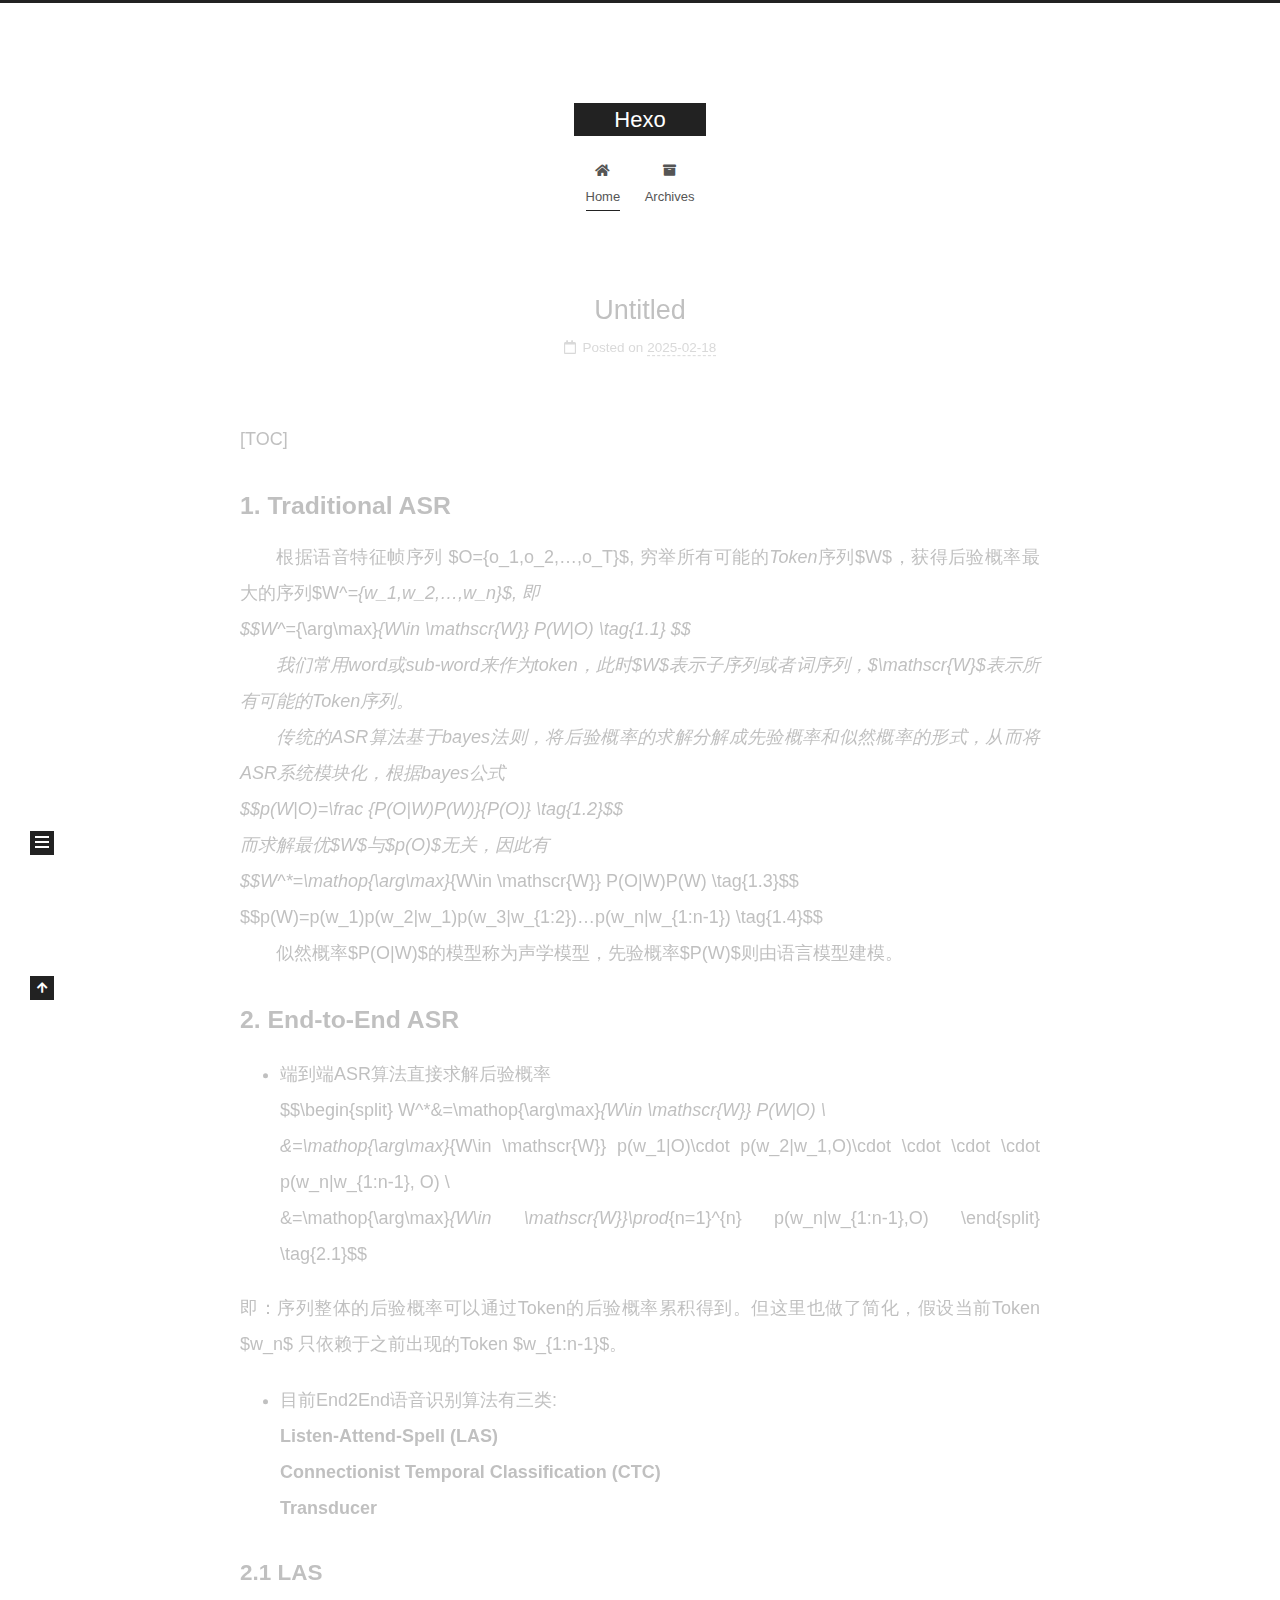
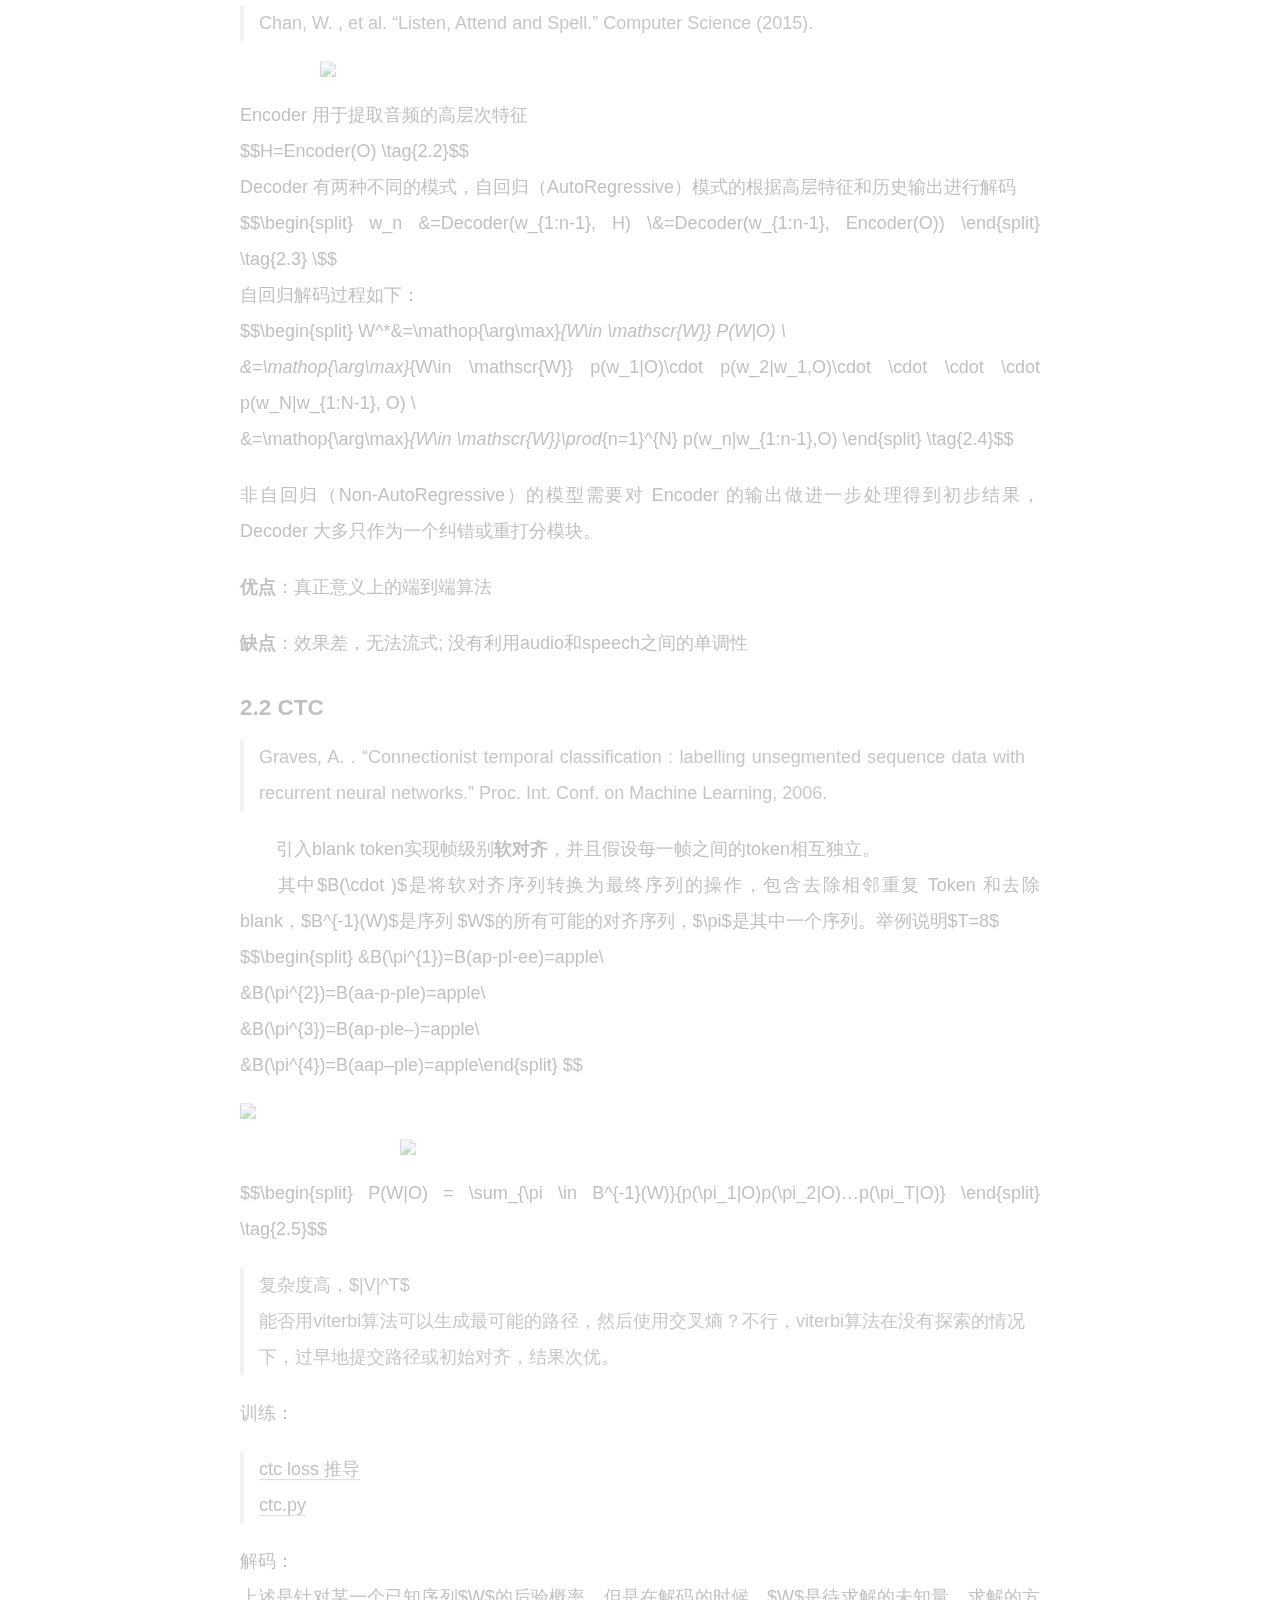
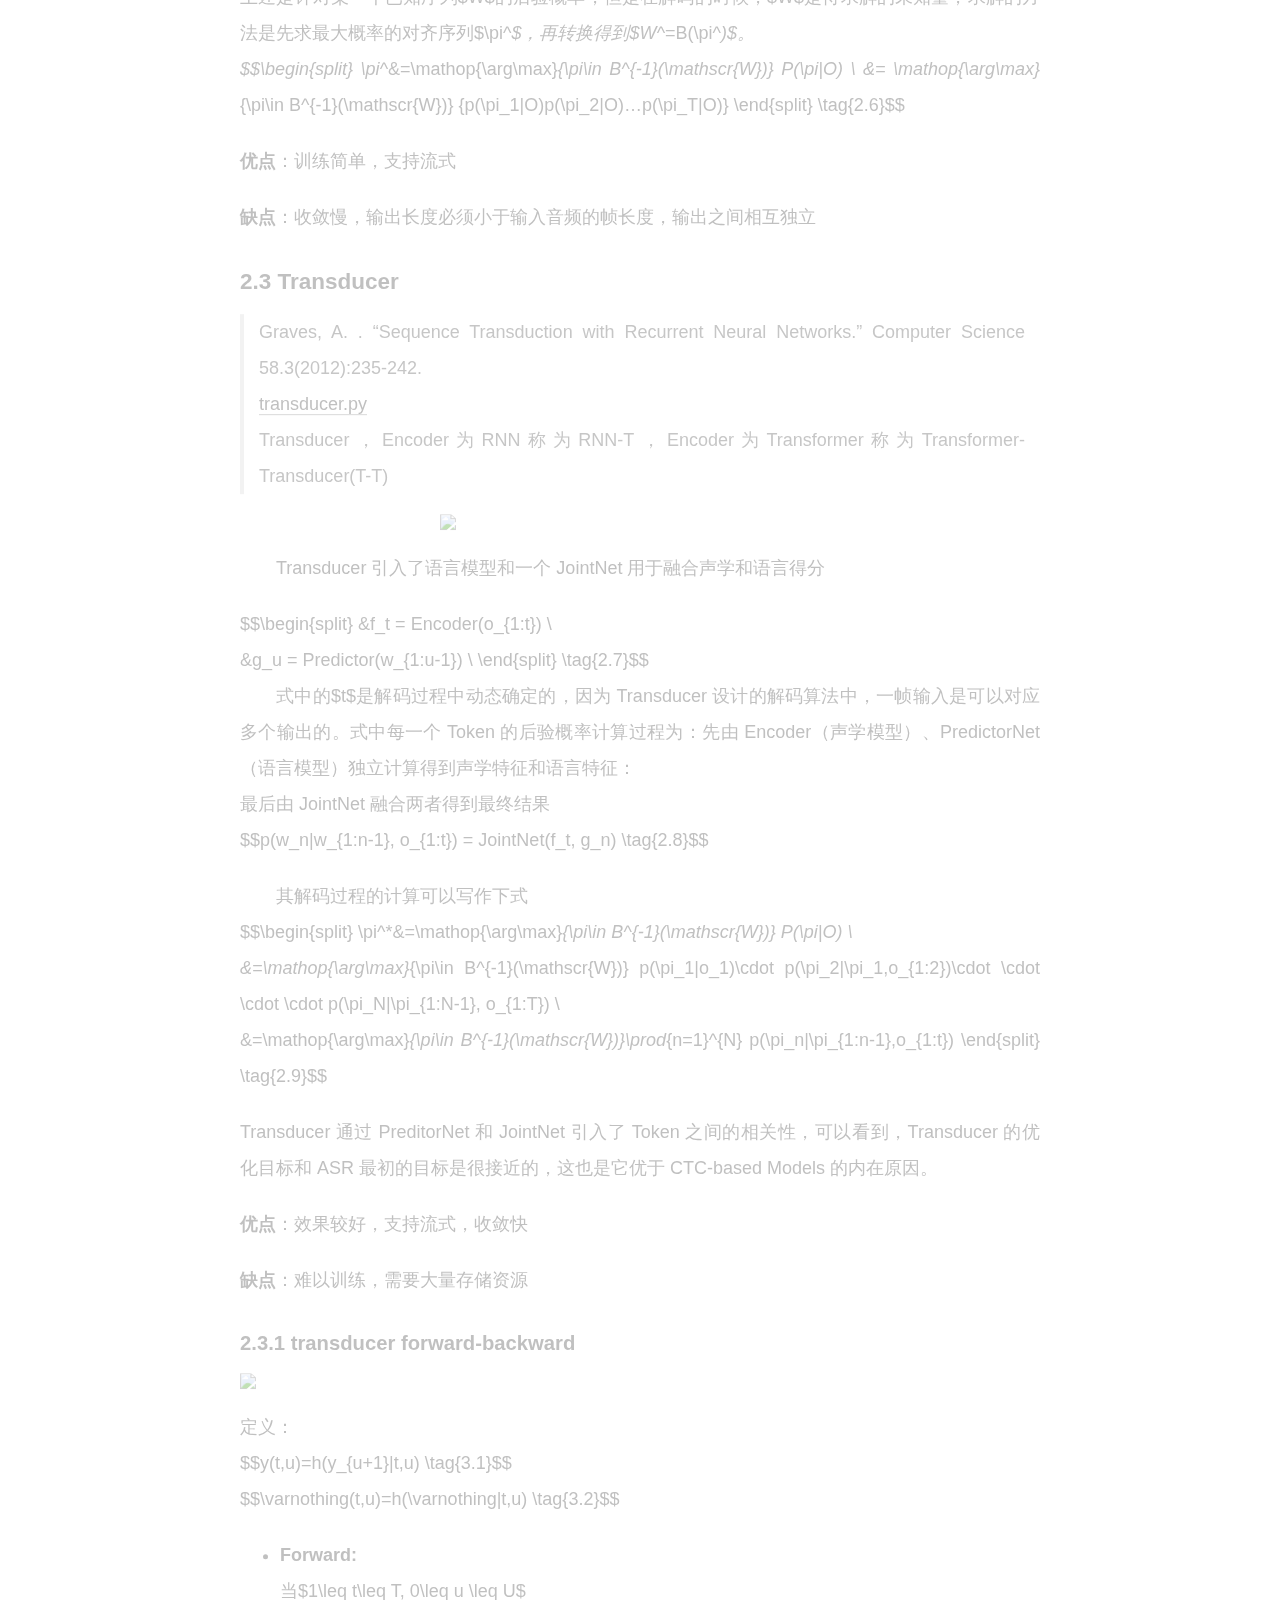
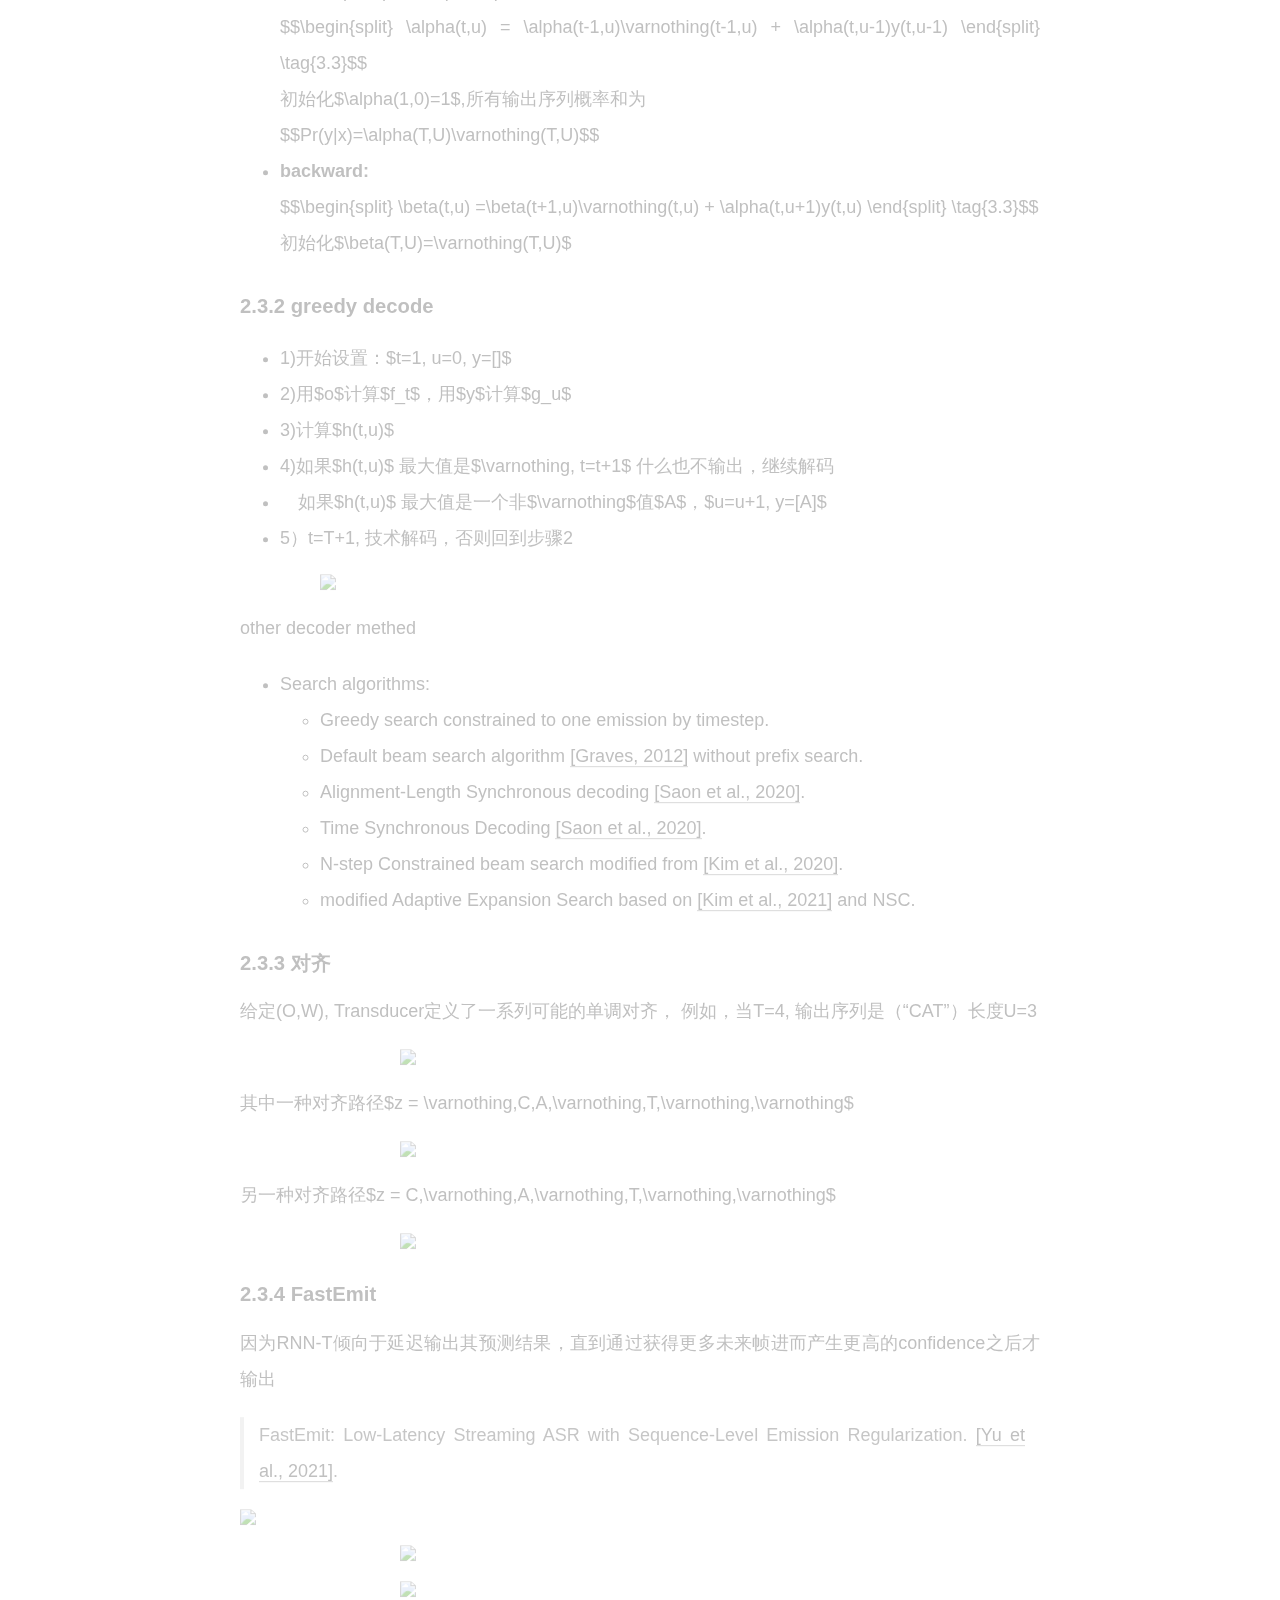
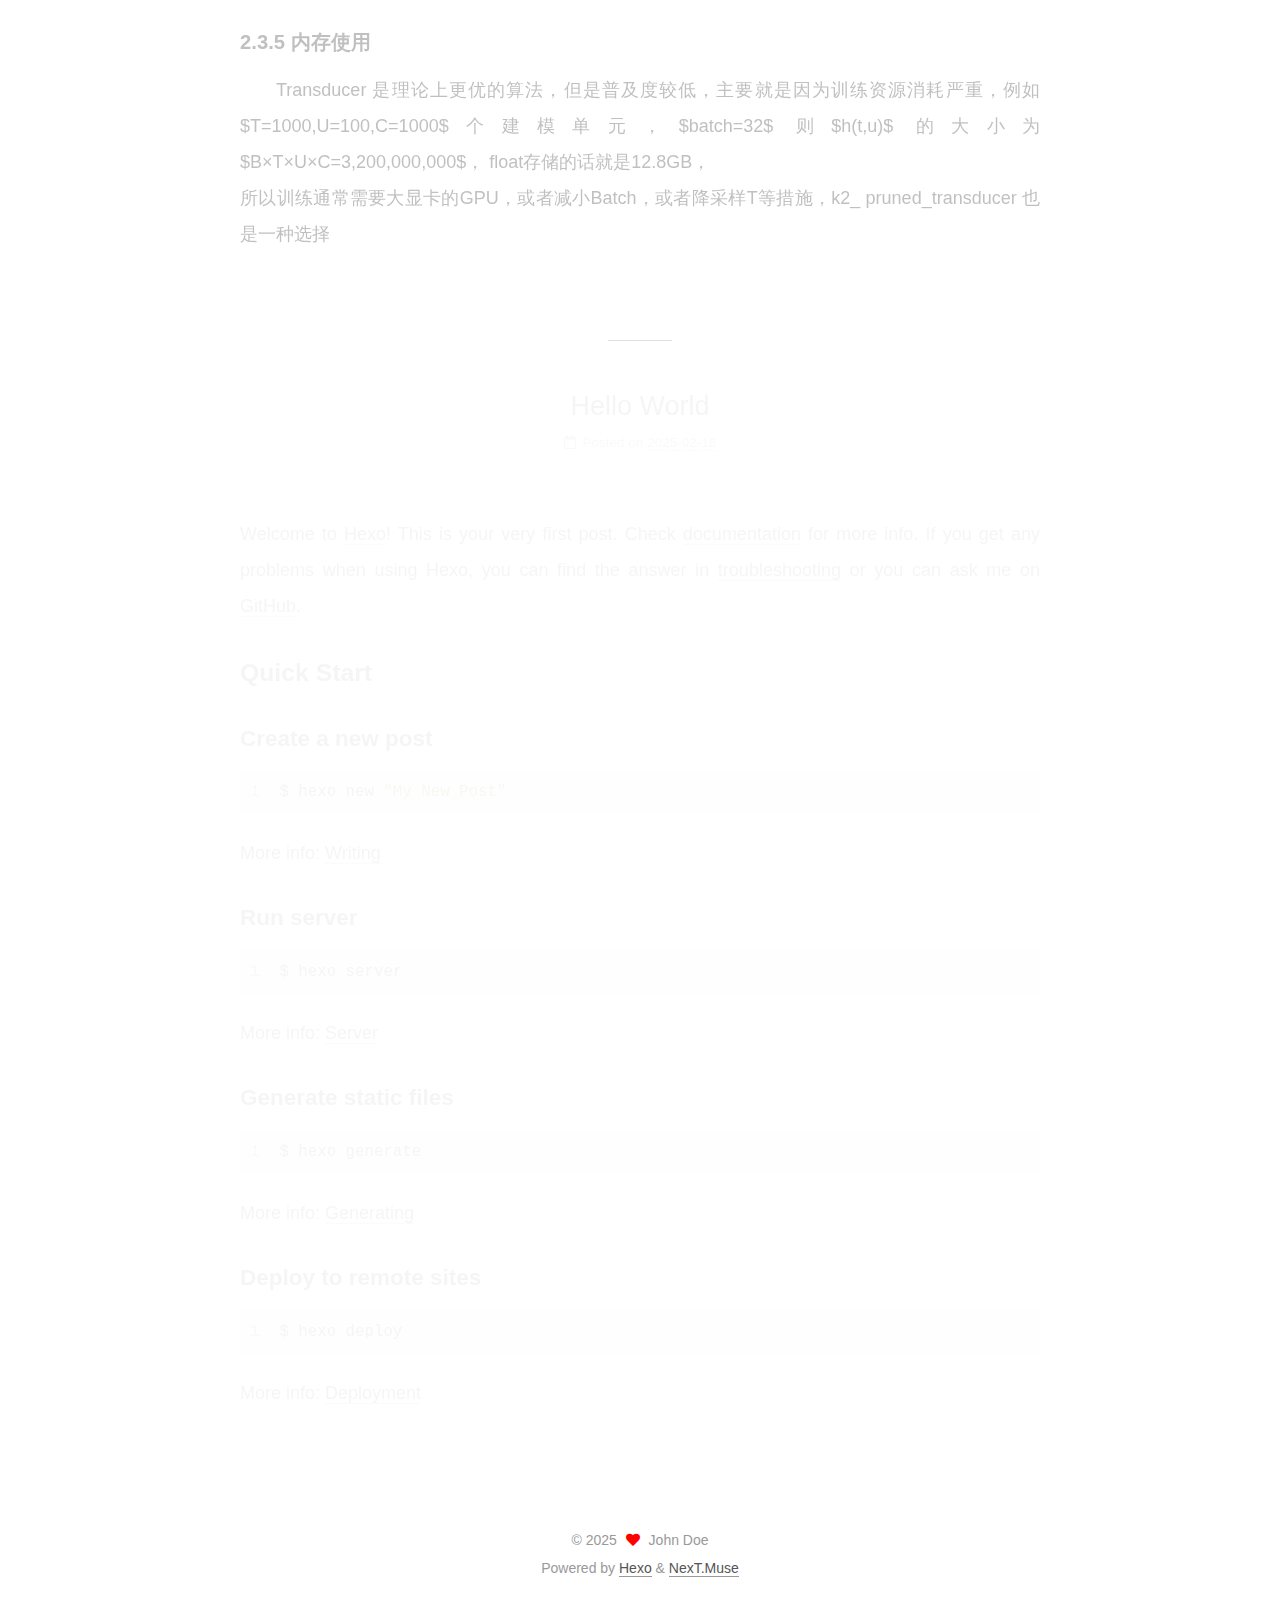
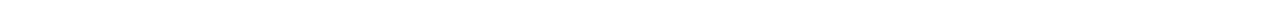
==== index.html @ b2f71289 "Site updated: 2025-02-18 15:36:03" ====
<!DOCTYPE html>
<html lang="en">
<head>
  <meta charset="UTF-8">
<meta name="viewport" content="width=device-width, initial-scale=1, maximum-scale=2">
<meta name="theme-color" content="#222">
<meta name="generator" content="Hexo 7.3.0">
  <link rel="apple-touch-icon" sizes="180x180" href="/images/apple-touch-icon-next.png">
  <link rel="icon" type="image/png" sizes="32x32" href="/images/favicon-32x32-next.png">
  <link rel="icon" type="image/png" sizes="16x16" href="/images/favicon-16x16-next.png">
  <link rel="mask-icon" href="/images/logo.svg" color="#222">

<link rel="stylesheet" href="/css/main.css">


<link rel="stylesheet" href="/lib/font-awesome/css/all.min.css">

<script id="hexo-configurations">
    var NexT = window.NexT || {};
    var CONFIG = {"hostname":"example.com","root":"/","scheme":"Muse","version":"7.8.0","exturl":false,"sidebar":{"position":"left","display":"post","padding":18,"offset":12,"onmobile":false},"copycode":{"enable":false,"show_result":false,"style":null},"back2top":{"enable":true,"sidebar":false,"scrollpercent":false},"bookmark":{"enable":false,"color":"#222","save":"auto"},"fancybox":false,"mediumzoom":false,"lazyload":false,"pangu":false,"comments":{"style":"tabs","active":null,"storage":true,"lazyload":false,"nav":null},"algolia":{"hits":{"per_page":10},"labels":{"input_placeholder":"Search for Posts","hits_empty":"We didn't find any results for the search: ${query}","hits_stats":"${hits} results found in ${time} ms"}},"localsearch":{"enable":false,"trigger":"auto","top_n_per_article":1,"unescape":false,"preload":false},"motion":{"enable":true,"async":false,"transition":{"post_block":"fadeIn","post_header":"slideDownIn","post_body":"slideDownIn","coll_header":"slideLeftIn","sidebar":"slideUpIn"}}};
  </script>

  <meta property="og:type" content="website">
<meta property="og:title" content="Hexo">
<meta property="og:url" content="http://example.com/index.html">
<meta property="og:site_name" content="Hexo">
<meta property="og:locale" content="en_US">
<meta property="article:author" content="John Doe">
<meta name="twitter:card" content="summary">

<link rel="canonical" href="http://example.com/">


<script id="page-configurations">
  // https://hexo.io/docs/variables.html
  CONFIG.page = {
    sidebar: "",
    isHome : true,
    isPost : false,
    lang   : 'en'
  };
</script>

  <title>Hexo</title>
  






  <noscript>
  <style>
  .use-motion .brand,
  .use-motion .menu-item,
  .sidebar-inner,
  .use-motion .post-block,
  .use-motion .pagination,
  .use-motion .comments,
  .use-motion .post-header,
  .use-motion .post-body,
  .use-motion .collection-header { opacity: initial; }

  .use-motion .site-title,
  .use-motion .site-subtitle {
    opacity: initial;
    top: initial;
  }

  .use-motion .logo-line-before i { left: initial; }
  .use-motion .logo-line-after i { right: initial; }
  </style>
</noscript>

</head>

<body itemscope itemtype="http://schema.org/WebPage">
  <div class="container use-motion">
    <div class="headband"></div>

    <header class="header" itemscope itemtype="http://schema.org/WPHeader">
      <div class="header-inner"><div class="site-brand-container">
  <div class="site-nav-toggle">
    <div class="toggle" aria-label="Toggle navigation bar">
      <span class="toggle-line toggle-line-first"></span>
      <span class="toggle-line toggle-line-middle"></span>
      <span class="toggle-line toggle-line-last"></span>
    </div>
  </div>

  <div class="site-meta">

    <a href="/" class="brand" rel="start">
      <span class="logo-line-before"><i></i></span>
      <h1 class="site-title">Hexo</h1>
      <span class="logo-line-after"><i></i></span>
    </a>
  </div>

  <div class="site-nav-right">
    <div class="toggle popup-trigger">
    </div>
  </div>
</div>




<nav class="site-nav">
  <ul id="menu" class="main-menu menu">
        <li class="menu-item menu-item-home">

    <a href="/" rel="section"><i class="fa fa-home fa-fw"></i>Home</a>

  </li>
        <li class="menu-item menu-item-archives">

    <a href="/archives/" rel="section"><i class="fa fa-archive fa-fw"></i>Archives</a>

  </li>
  </ul>
</nav>




</div>
    </header>

    
  <div class="back-to-top">
    <i class="fa fa-arrow-up"></i>
    <span>0%</span>
  </div>


    <main class="main">
      <div class="main-inner">
        <div class="content-wrap">
          

          <div class="content index posts-expand">
            
      
  
  
  <article itemscope itemtype="http://schema.org/Article" class="post-block" lang="en">
    <link itemprop="mainEntityOfPage" href="http://example.com/2025/02/18/transducer/">

    <span hidden itemprop="author" itemscope itemtype="http://schema.org/Person">
      <meta itemprop="image" content="/images/avatar.gif">
      <meta itemprop="name" content="John Doe">
      <meta itemprop="description" content="">
    </span>

    <span hidden itemprop="publisher" itemscope itemtype="http://schema.org/Organization">
      <meta itemprop="name" content="Hexo">
    </span>
      <header class="post-header">
        <h2 class="post-title" itemprop="name headline">
          
            <a href="/2025/02/18/transducer/" class="post-title-link" itemprop="url">Untitled</a>
        </h2>

        <div class="post-meta">
            <span class="post-meta-item">
              <span class="post-meta-item-icon">
                <i class="far fa-calendar"></i>
              </span>
              <span class="post-meta-item-text">Posted on</span>

              <time title="Created: 2025-02-18 15:22:02" itemprop="dateCreated datePublished" datetime="2025-02-18T15:22:02+08:00">2025-02-18</time>
            </span>

          

        </div>
      </header>

    
    
    
    <div class="post-body" itemprop="articleBody">

      
          <p>[TOC]</p>
<h2 id="1-Traditional-ASR"><a href="#1-Traditional-ASR" class="headerlink" title="1. Traditional ASR"></a>1. Traditional ASR</h2><p>&emsp;&emsp;根据语音特征帧序列 $O&#x3D;{o_1,o_2,…,o_T}$, 穷举所有可能的<em>Token</em>序列$W$，获得后验概率最大的序列$W^<em>&#x3D;{w_1,w_2,…,w_n}$, 即<br>$$W^</em>&#x3D;{\arg\max}<em>{W\in \mathscr{W}} P(W|O) \tag{1.1} $$<br>&emsp;&emsp;我们常用word或sub-word来作为token，此时$W$表示子序列或者词序列，$\mathscr{W}$表示所有可能的<em>Token</em>序列。<br>&emsp;&emsp;传统的ASR算法基于bayes法则，将后验概率的求解分解成先验概率和似然概率的形式，从而将ASR系统模块化，根据bayes公式<br>$$p(W|O)&#x3D;\frac {P(O|W)P(W)}{P(O)} \tag{1.2}$$<br>而求解最优$W$与$p(O)$无关，因此有<br>$$W^*&#x3D;\mathop{\arg\max}</em>{W\in \mathscr{W}} P(O|W)P(W)  \tag{1.3}$$<br>$$p(W)&#x3D;p(w_1)p(w_2|w_1)p(w_3|w_{1:2})…p(w_n|w_{1:n-1})  \tag{1.4}$$<br>&emsp;&emsp;似然概率$P(O|W)$的模型称为声学模型，先验概率$P(W)$则由语言模型建模。</p>
<h2 id="2-End-to-End-ASR"><a href="#2-End-to-End-ASR" class="headerlink" title="2. End-to-End ASR"></a>2. End-to-End ASR</h2><ul>
<li>端到端ASR算法直接求解后验概率<br>$$\begin{split} W^*&amp;&#x3D;\mathop{\arg\max}<em>{W\in \mathscr{W}} P(W|O) \<br>             &amp;&#x3D;\mathop{\arg\max}</em>{W\in \mathscr{W}} p(w_1|O)\cdot p(w_2|w_1,O)\cdot \cdot \cdot \cdot p(w_n|w_{1:n-1}, O) \<br>             &amp;&#x3D;\mathop{\arg\max}<em>{W\in \mathscr{W}}\prod</em>{n&#x3D;1}^{n} p(w_n|w_{1:n-1},O) \end{split}   \tag{2.1}$$</li>
</ul>
<p>即：序列整体的后验概率可以通过Token的后验概率累积得到。但这里也做了简化，假设当前Token $w_n$ 只依赖于之前出现的Token $w_{1:n-1}$。</p>
<ul>
<li>目前End2End语音识别算法有三类:<br> <strong>Listen-Attend-Spell (LAS)<br> Connectionist Temporal Classification (CTC)<br> Transducer</strong></li>
</ul>
<h3 id="2-1-LAS"><a href="#2-1-LAS" class="headerlink" title="2.1 LAS"></a>2.1 LAS</h3><blockquote>
<p>Chan, W. , et al. “Listen, Attend and Spell.” Computer Science (2015).</p>
</blockquote>
<div align=center><img src="src/las.png" width=80%></div>

<p>Encoder 用于提取音频的高层次特征<br>$$H&#x3D;Encoder(O)  \tag{2.2}$$<br>Decoder 有两种不同的模式，自回归（AutoRegressive）模式的根据高层特征和历史输出进行解码<br>$$\begin{split} w_n &amp;&#x3D;Decoder(w_{1:n-1}, H) \&amp;&#x3D;Decoder(w_{1:n-1}, Encoder(O)) \end{split}   \tag{2.3} \$$<br>自回归解码过程如下：<br>$$\begin{split} W^*&amp;&#x3D;\mathop{\arg\max}<em>{W\in \mathscr{W}} P(W|O) \<br>                   &amp;&#x3D;\mathop{\arg\max}</em>{W\in \mathscr{W}} p(w_1|O)\cdot p(w_2|w_1,O)\cdot \cdot \cdot \cdot p(w_N|w_{1:N-1}, O) \<br>                   &amp;&#x3D;\mathop{\arg\max}<em>{W\in \mathscr{W}}\prod</em>{n&#x3D;1}^{N} p(w_n|w_{1:n-1},O) \end{split}   \tag{2.4}$$</p>
<p>非自回归（Non-AutoRegressive）的模型需要对 Encoder 的输出做进一步处理得到初步结果，Decoder 大多只作为一个纠错或重打分模块。</p>
<p><strong>优点</strong>：真正意义上的端到端算法</p>
<p><strong>缺点</strong>：效果差，无法流式; 没有利用audio和speech之间的单调性</p>
<h3 id="2-2-CTC"><a href="#2-2-CTC" class="headerlink" title="2.2 CTC"></a>2.2 CTC</h3><blockquote>
<p>Graves, A. . “Connectionist temporal classification : labelling unsegmented sequence data with recurrent neural networks.” Proc. Int. Conf. on Machine Learning, 2006.</p>
</blockquote>
<p>&emsp;&emsp;引入blank token实现帧级别<strong>软对齐</strong>，并且假设每一帧之间的token相互独立。<br>&emsp;&emsp;其中$B(\cdot )$是将软对齐序列转换为最终序列的操作，包含去除相邻重复 Token 和去除 blank，$B^{-1}(W)$是序列 $W$的所有可能的对齐序列，$\pi$是其中一个序列。举例说明$T&#x3D;8$<br>$$\begin{split} &amp;B(\pi^{1})&#x3D;B(ap-pl-ee)&#x3D;apple\<br>                &amp;B(\pi^{2})&#x3D;B(aa-p-ple)&#x3D;apple\<br>                &amp;B(\pi^{3})&#x3D;B(ap-ple–)&#x3D;apple\<br>                &amp;B(\pi^{4})&#x3D;B(aap–ple)&#x3D;apple\end{split}   $$</p>
<div align="middle"><img src="src/apple.png" style="max-width:100%"></div>
<div align="middle"><img src="src/apple_ctc.png" style="max-width:60%"></div>

<p>$$\begin{split}  P(W|O) &#x3D; \sum_{\pi \in B^{-1}(W)}{p(\pi_1|O)p(\pi_2|O)…p(\pi_T|O)} \end{split}  \tag{2.5}$$</p>
<blockquote>
<p>复杂度高，$|V|^T$<br>能否用viterbi算法可以生成最可能的路径，然后使用交叉熵？不行，viterbi算法在没有探索的情况下，过早地提交路径或初始对齐，结果次优。</p>
</blockquote>
<p>训练：</p>
<blockquote>
<p><a target="_blank" rel="noopener" href="https://docs.google.com/presentation/d/12gYcPft9_4cxk2AD6Z6ZlJNa3wvZCW1ms31nhq51vMk/pub?start=false&loop=false&delayms=3000&slide=id.g24e9f0de4f_0_332">ctc loss 推导</a><br><a href="ctc.py">ctc.py</a></p>
</blockquote>
<p>解码：<br>上述是针对某一个已知序列$W$的后验概率，但是在解码的时候，$W$是待求解的未知量，求解的方法是先求最大概率的对齐序列$\pi^<em>$，再转换得到$W^</em>&#x3D;B(\pi^<em>)$。<br>$$\begin{split} \pi^</em>&amp;&#x3D;\mathop{\arg\max}<em>{\pi\in B^{-1}(\mathscr{W})} P(\pi|O) \ &amp;&#x3D; \mathop{\arg\max}</em>{\pi\in B^{-1}(\mathscr{W})} {p(\pi_1|O)p(\pi_2|O)…p(\pi_T|O)} \end{split}   \tag{2.6}$$</p>
<p><strong>优点</strong>：训练简单，支持流式</p>
<p><strong>缺点</strong>：收敛慢，输出长度必须小于输入音频的帧长度，输出之间相互独立</p>
<h3 id="2-3-Transducer"><a href="#2-3-Transducer" class="headerlink" title="2.3 Transducer"></a>2.3 Transducer</h3><blockquote>
<p>Graves, A. . “Sequence Transduction with Recurrent Neural Networks.” Computer Science 58.3(2012):235-242.<br><a href="transducer.py">transducer.py</a><br>Transducer，Encoder为RNN称为RNN-T，Encoder为Transformer称为Transformer-Transducer(T-T)</p>
</blockquote>
<div align="middle"><img src="src/transducer.png" style="max-width:50%"></div>

<p>&emsp;&emsp;Transducer 引入了语言模型和一个 JointNet 用于融合声学和语言得分</p>
<p>$$\begin{split}  &amp;f_t &#x3D; Encoder(o_{1:t}) \<br>                 &amp;g_u &#x3D; Predictor(w_{1:u-1}) \ \end{split}   \tag{2.7}$$<br>&emsp;&emsp;式中的$t$是解码过程中动态确定的，因为 Transducer 设计的解码算法中，一帧输入是可以对应多个输出的。式中每一个 Token 的后验概率计算过程为：先由 Encoder（声学模型）、PredictorNet（语言模型）独立计算得到声学特征和语言特征：<br>最后由 JointNet 融合两者得到最终结果<br>$$p(w_n|w_{1:n-1}, o_{1:t}) &#x3D; JointNet(f_t, g_n)  \tag{2.8}$$</p>
<p>&emsp;&emsp;其解码过程的计算可以写作下式<br>$$\begin{split}  \pi^*&amp;&#x3D;\mathop{\arg\max}<em>{\pi\in B^{-1}(\mathscr{W})} P(\pi|O) \<br>                    &amp;&#x3D;\mathop{\arg\max}</em>{\pi\in B^{-1}(\mathscr{W})} p(\pi_1|o_1)\cdot p(\pi_2|\pi_1,o_{1:2})\cdot \cdot \cdot \cdot p(\pi_N|\pi_{1:N-1}, o_{1:T}) \<br>                    &amp;&#x3D;\mathop{\arg\max}<em>{\pi\in B^{-1}(\mathscr{W})}\prod</em>{n&#x3D;1}^{N} p(\pi_n|\pi_{1:n-1},o_{1:t}) \end{split}   \tag{2.9}$$</p>
<p>Transducer 通过 PreditorNet 和 JointNet 引入了 Token 之间的相关性，可以看到，Transducer 的优化目标和 ASR 最初的目标是很接近的，这也是它优于 CTC-based Models 的内在原因。</p>
<p><strong>优点</strong>：效果较好，支持流式，收敛快</p>
<p><strong>缺点</strong>：难以训练，需要大量存储资源</p>
<h4 id="2-3-1-transducer-forward-backward"><a href="#2-3-1-transducer-forward-backward" class="headerlink" title="2.3.1 transducer forward-backward"></a>2.3.1 transducer forward-backward</h4><div align=center><img src="src/transducer2.png" width=100%></div>


<p>定义：<br>$$y(t,u)&#x3D;h(y_{u+1}|t,u) \tag{3.1}$$<br>$$\varnothing(t,u)&#x3D;h(\varnothing|t,u) \tag{3.2}$$</p>
<ul>
<li><strong>Forward:</strong><br>当$1\leq t\leq T, 0\leq u \leq U$<br>$$\begin{split} \alpha(t,u) &#x3D; \alpha(t-1,u)\varnothing(t-1,u) + \alpha(t,u-1)y(t,u-1) \end{split} \tag{3.3}$$<br>初始化$\alpha(1,0)&#x3D;1$,所有输出序列概率和为<br>$$Pr(y|x)&#x3D;\alpha(T,U)\varnothing(T,U)$$</li>
<li><strong>backward:</strong><br>$$\begin{split} \beta(t,u) &#x3D;\beta(t+1,u)\varnothing(t,u) + \alpha(t,u+1)y(t,u) \end{split} \tag{3.3}$$<br>初始化$\beta(T,U)&#x3D;\varnothing(T,U)$</li>
</ul>
<h4 id="2-3-2-greedy-decode"><a href="#2-3-2-greedy-decode" class="headerlink" title="2.3.2 greedy decode"></a>2.3.2 greedy decode</h4><ul>
<li>1)开始设置：$t&#x3D;1, u&#x3D;0, y&#x3D;[]$</li>
<li>2)用$o$计算$f_t$，用$y$计算$g_u$</li>
<li>3)计算$h(t,u)$</li>
<li>4)如果$h(t,u)$ 最大值是$\varnothing, t&#x3D;t+1$ 什么也不输出，继续解码</li>
<li>&emsp;如果$h(t,u)$ 最大值是一个非$\varnothing$值$A$，$u&#x3D;u+1, y&#x3D;[A]$</li>
<li>5）t&#x3D;T+1, 技术解码，否则回到步骤2</li>
</ul>
<div align="middle"><img src="src/greedy-search.png" style="max-width:80%"></div>

<p>other decoder methed</p>
<ul>
<li>Search algorithms:<ul>
<li>Greedy search constrained to one emission by timestep.</li>
<li>Default beam search algorithm <a target="_blank" rel="noopener" href="https://arxiv.org/abs/1211.3711">[Graves, 2012]</a> without prefix search.</li>
<li>Alignment-Length Synchronous decoding <a target="_blank" rel="noopener" href="https://ieeexplore.ieee.org/abstract/document/9053040">[Saon et al., 2020]</a>.</li>
<li>Time Synchronous Decoding <a target="_blank" rel="noopener" href="https://ieeexplore.ieee.org/abstract/document/9053040">[Saon et al., 2020]</a>.</li>
<li>N-step Constrained beam search modified from <a target="_blank" rel="noopener" href="https://arxiv.org/abs/2002.03577">[Kim et al., 2020]</a>.</li>
<li>modified Adaptive Expansion Search based on <a target="_blank" rel="noopener" href="https://ieeexplore.ieee.org/abstract/document/9250505">[Kim et al., 2021]</a> and NSC.</li>
</ul>
</li>
</ul>
<h4 id="2-3-3-对齐"><a href="#2-3-3-对齐" class="headerlink" title="2.3.3 对齐"></a>2.3.3 对齐</h4><p>给定(O,W), Transducer定义了一系列可能的单调对齐， 例如，当T&#x3D;4, 输出序列是（“CAT”）长度U&#x3D;3</p>
<div align="middle"><img src="src/transducer-graph.png" style="max-width:60%"></div>

<p>其中一种对齐路径$z &#x3D; \varnothing,C,A,\varnothing,T,\varnothing,\varnothing$</p>
<div align="middle"><img src="src/cat-align-1.png" style="max-width:60%"></div>

<p>另一种对齐路径$z &#x3D; C,\varnothing,A,\varnothing,T,\varnothing,\varnothing$</p>
<div align="middle"><img src="src/cat-align-2.png" style="max-width:60%"></div>

<h4 id="2-3-4-FastEmit"><a href="#2-3-4-FastEmit" class="headerlink" title="2.3.4 FastEmit"></a>2.3.4 FastEmit</h4><p>因为RNN-T倾向于延迟输出其预测结果，直到通过获得更多未来帧进而产生更高的confidence之后才输出</p>
<blockquote>
<p>FastEmit: Low-Latency Streaming ASR with Sequence-Level Emission Regularization. <a target="_blank" rel="noopener" href="https://arxiv.org/abs/2010.11148">[Yu et al., 2021]</a>.</p>
</blockquote>
<div align="middle"><img src="src/fastemit.png" style="max-width:100%"></div>
<div align="middle"><img src="src/fastemit1.png" style="max-width:60%"></div>
<div align="middle"><img src="src/fastemit2.png" style="max-width:60%"></div>

<h4 id="2-3-5-内存使用"><a href="#2-3-5-内存使用" class="headerlink" title="2.3.5 内存使用"></a>2.3.5 内存使用</h4><p>&emsp;&emsp;Transducer 是理论上更优的算法，但是普及度较低，主要就是因为训练资源消耗严重，例如$T&#x3D;1000,U&#x3D;100,C&#x3D;1000$个建模单元，$batch&#x3D;32$ 则$h(t,u)$ 的大小为$B×T×U×C&#x3D;3,200,000,000$， float存储的话就是12.8GB，<br>所以训练通常需要大显卡的GPU，或者减小Batch，或者降采样T等措施，k2_ pruned_transducer 也是一种选择</p>

      
    </div>

    
    
    
      <footer class="post-footer">
        <div class="post-eof"></div>
      </footer>
  </article>
  
  
  

      
  
  
  <article itemscope itemtype="http://schema.org/Article" class="post-block" lang="en">
    <link itemprop="mainEntityOfPage" href="http://example.com/2025/02/18/hello-world/">

    <span hidden itemprop="author" itemscope itemtype="http://schema.org/Person">
      <meta itemprop="image" content="/images/avatar.gif">
      <meta itemprop="name" content="John Doe">
      <meta itemprop="description" content="">
    </span>

    <span hidden itemprop="publisher" itemscope itemtype="http://schema.org/Organization">
      <meta itemprop="name" content="Hexo">
    </span>
      <header class="post-header">
        <h2 class="post-title" itemprop="name headline">
          
            <a href="/2025/02/18/hello-world/" class="post-title-link" itemprop="url">Hello World</a>
        </h2>

        <div class="post-meta">
            <span class="post-meta-item">
              <span class="post-meta-item-icon">
                <i class="far fa-calendar"></i>
              </span>
              <span class="post-meta-item-text">Posted on</span>

              <time title="Created: 2025-02-18 14:53:35" itemprop="dateCreated datePublished" datetime="2025-02-18T14:53:35+08:00">2025-02-18</time>
            </span>

          

        </div>
      </header>

    
    
    
    <div class="post-body" itemprop="articleBody">

      
          <p>Welcome to <a target="_blank" rel="noopener" href="https://hexo.io/">Hexo</a>! This is your very first post. Check <a target="_blank" rel="noopener" href="https://hexo.io/docs/">documentation</a> for more info. If you get any problems when using Hexo, you can find the answer in <a target="_blank" rel="noopener" href="https://hexo.io/docs/troubleshooting.html">troubleshooting</a> or you can ask me on <a target="_blank" rel="noopener" href="https://github.com/hexojs/hexo/issues">GitHub</a>.</p>
<h2 id="Quick-Start"><a href="#Quick-Start" class="headerlink" title="Quick Start"></a>Quick Start</h2><h3 id="Create-a-new-post"><a href="#Create-a-new-post" class="headerlink" title="Create a new post"></a>Create a new post</h3><figure class="highlight bash"><table><tr><td class="gutter"><pre><span class="line">1</span><br></pre></td><td class="code"><pre><span class="line">$ hexo new <span class="string">&quot;My New Post&quot;</span></span><br></pre></td></tr></table></figure>

<p>More info: <a target="_blank" rel="noopener" href="https://hexo.io/docs/writing.html">Writing</a></p>
<h3 id="Run-server"><a href="#Run-server" class="headerlink" title="Run server"></a>Run server</h3><figure class="highlight bash"><table><tr><td class="gutter"><pre><span class="line">1</span><br></pre></td><td class="code"><pre><span class="line">$ hexo server</span><br></pre></td></tr></table></figure>

<p>More info: <a target="_blank" rel="noopener" href="https://hexo.io/docs/server.html">Server</a></p>
<h3 id="Generate-static-files"><a href="#Generate-static-files" class="headerlink" title="Generate static files"></a>Generate static files</h3><figure class="highlight bash"><table><tr><td class="gutter"><pre><span class="line">1</span><br></pre></td><td class="code"><pre><span class="line">$ hexo generate</span><br></pre></td></tr></table></figure>

<p>More info: <a target="_blank" rel="noopener" href="https://hexo.io/docs/generating.html">Generating</a></p>
<h3 id="Deploy-to-remote-sites"><a href="#Deploy-to-remote-sites" class="headerlink" title="Deploy to remote sites"></a>Deploy to remote sites</h3><figure class="highlight bash"><table><tr><td class="gutter"><pre><span class="line">1</span><br></pre></td><td class="code"><pre><span class="line">$ hexo deploy</span><br></pre></td></tr></table></figure>

<p>More info: <a target="_blank" rel="noopener" href="https://hexo.io/docs/one-command-deployment.html">Deployment</a></p>

      
    </div>

    
    
    
      <footer class="post-footer">
        <div class="post-eof"></div>
      </footer>
  </article>
  
  
  


  



          </div>
          

<script>
  window.addEventListener('tabs:register', () => {
    let { activeClass } = CONFIG.comments;
    if (CONFIG.comments.storage) {
      activeClass = localStorage.getItem('comments_active') || activeClass;
    }
    if (activeClass) {
      let activeTab = document.querySelector(`a[href="#comment-${activeClass}"]`);
      if (activeTab) {
        activeTab.click();
      }
    }
  });
  if (CONFIG.comments.storage) {
    window.addEventListener('tabs:click', event => {
      if (!event.target.matches('.tabs-comment .tab-content .tab-pane')) return;
      let commentClass = event.target.classList[1];
      localStorage.setItem('comments_active', commentClass);
    });
  }
</script>

        </div>
          
  
  <div class="toggle sidebar-toggle">
    <span class="toggle-line toggle-line-first"></span>
    <span class="toggle-line toggle-line-middle"></span>
    <span class="toggle-line toggle-line-last"></span>
  </div>

  <aside class="sidebar">
    <div class="sidebar-inner">

      <ul class="sidebar-nav motion-element">
        <li class="sidebar-nav-toc">
          Table of Contents
        </li>
        <li class="sidebar-nav-overview">
          Overview
        </li>
      </ul>

      <!--noindex-->
      <div class="post-toc-wrap sidebar-panel">
      </div>
      <!--/noindex-->

      <div class="site-overview-wrap sidebar-panel">
        <div class="site-author motion-element" itemprop="author" itemscope itemtype="http://schema.org/Person">
  <p class="site-author-name" itemprop="name">John Doe</p>
  <div class="site-description" itemprop="description"></div>
</div>
<div class="site-state-wrap motion-element">
  <nav class="site-state">
      <div class="site-state-item site-state-posts">
          <a href="/archives/">
        
          <span class="site-state-item-count">2</span>
          <span class="site-state-item-name">posts</span>
        </a>
      </div>
  </nav>
</div>



      </div>

    </div>
  </aside>
  <div id="sidebar-dimmer"></div>


      </div>
    </main>

    <footer class="footer">
      <div class="footer-inner">
        

        

<div class="copyright">
  
  &copy; 
  <span itemprop="copyrightYear">2025</span>
  <span class="with-love">
    <i class="fa fa-heart"></i>
  </span>
  <span class="author" itemprop="copyrightHolder">John Doe</span>
</div>
  <div class="powered-by">Powered by <a href="https://hexo.io/" class="theme-link" rel="noopener" target="_blank">Hexo</a> & <a href="https://muse.theme-next.org/" class="theme-link" rel="noopener" target="_blank">NexT.Muse</a>
  </div>

        








      </div>
    </footer>
  </div>

  
  <script src="/lib/anime.min.js"></script>
  <script src="/lib/velocity/velocity.min.js"></script>
  <script src="/lib/velocity/velocity.ui.min.js"></script>

<script src="/js/utils.js"></script>

<script src="/js/motion.js"></script>


<script src="/js/schemes/muse.js"></script>


<script src="/js/next-boot.js"></script>




  















  

  

</body>
</html>
---- css/main.css ----
:root {
  --body-bg-color: #fff;
  --content-bg-color: #fff;
  --card-bg-color: #f5f5f5;
  --text-color: #555;
  --blockquote-color: #666;
  --link-color: #555;
  --link-hover-color: #222;
  --brand-color: #fff;
  --brand-hover-color: #fff;
  --table-row-odd-bg-color: #f9f9f9;
  --table-row-hover-bg-color: #f5f5f5;
  --menu-item-bg-color: #f5f5f5;
  --btn-default-bg: #222;
  --btn-default-color: #fff;
  --btn-default-border-color: #222;
  --btn-default-hover-bg: #fff;
  --btn-default-hover-color: #222;
  --btn-default-hover-border-color: #222;
}
html {
  line-height: 1.15; /* 1 */
  -webkit-text-size-adjust: 100%; /* 2 */
}
body {
  margin: 0;
}
main {
  display: block;
}
h1 {
  font-size: 2em;
  margin: 0.67em 0;
}
hr {
  box-sizing: content-box; /* 1 */
  height: 0; /* 1 */
  overflow: visible; /* 2 */
}
pre {
  font-family: monospace, monospace; /* 1 */
  font-size: 1em; /* 2 */
}
a {
  background: transparent;
}
abbr[title] {
  border-bottom: none; /* 1 */
  text-decoration: underline; /* 2 */
  text-decoration: underline dotted; /* 2 */
}
b,
strong {
  font-weight: bolder;
}
code,
kbd,
samp {
  font-family: monospace, monospace; /* 1 */
  font-size: 1em; /* 2 */
}
small {
  font-size: 80%;
}
sub,
sup {
  font-size: 75%;
  line-height: 0;
  position: relative;
  vertical-align: baseline;
}
sub {
  bottom: -0.25em;
}
sup {
  top: -0.5em;
}
img {
  border-style: none;
}
button,
input,
optgroup,
select,
textarea {
  font-family: inherit; /* 1 */
  font-size: 100%; /* 1 */
  line-height: 1.15; /* 1 */
  margin: 0; /* 2 */
}
button,
input {
/* 1 */
  overflow: visible;
}
button,
select {
/* 1 */
  text-transform: none;
}
button,
[type='button'],
[type='reset'],
[type='submit'] {
  -webkit-appearance: button;
}
button::-moz-focus-inner,
[type='button']::-moz-focus-inner,
[type='reset']::-moz-focus-inner,
[type='submit']::-moz-focus-inner {
  border-style: none;
  padding: 0;
}
button:-moz-focusring,
[type='button']:-moz-focusring,
[type='reset']:-moz-focusring,
[type='submit']:-moz-focusring {
  outline: 1px dotted ButtonText;
}
fieldset {
  padding: 0.35em 0.75em 0.625em;
}
legend {
  box-sizing: border-box; /* 1 */
  color: inherit; /* 2 */
  display: table; /* 1 */
  max-width: 100%; /* 1 */
  padding: 0; /* 3 */
  white-space: normal; /* 1 */
}
progress {
  vertical-align: baseline;
}
textarea {
  overflow: auto;
}
[type='checkbox'],
[type='radio'] {
  box-sizing: border-box; /* 1 */
  padding: 0; /* 2 */
}
[type='number']::-webkit-inner-spin-button,
[type='number']::-webkit-outer-spin-button {
  height: auto;
}
[type='search'] {
  outline-offset: -2px; /* 2 */
  -webkit-appearance: textfield; /* 1 */
}
[type='search']::-webkit-search-decoration {
  -webkit-appearance: none;
}
::-webkit-file-upload-button {
  font: inherit; /* 2 */
  -webkit-appearance: button; /* 1 */
}
details {
  display: block;
}
summary {
  display: list-item;
}
template {
  display: none;
}
[hidden] {
  display: none;
}
::selection {
  background: #262a30;
  color: #eee;
}
html,
body {
  height: 100%;
}
body {
  background: var(--body-bg-color);
  color: var(--text-color);
  font-family: 'Lato', "PingFang SC", "Microsoft YaHei", sans-serif;
  font-size: 1em;
  line-height: 2;
}
@media (max-width: 991px) {
  body {
    padding-left: 0 !important;
    padding-right: 0 !important;
  }
}
h1,
h2,
h3,
h4,
h5,
h6 {
  font-family: 'Lato', "PingFang SC", "Microsoft YaHei", sans-serif;
  font-weight: bold;
  line-height: 1.5;
  margin: 20px 0 15px;
}
h1 {
  font-size: 1.5em;
}
h2 {
  font-size: 1.375em;
}
h3 {
  font-size: 1.25em;
}
h4 {
  font-size: 1.125em;
}
h5 {
  font-size: 1em;
}
h6 {
  font-size: 0.875em;
}
p {
  margin: 0 0 20px 0;
}
a,
span.exturl {
  border-bottom: 1px solid #999;
  color: var(--link-color);
  outline: 0;
  text-decoration: none;
  overflow-wrap: break-word;
  word-wrap: break-word;
  cursor: pointer;
}
a:hover,
span.exturl:hover {
  border-bottom-color: var(--link-hover-color);
  color: var(--link-hover-color);
}
iframe,
img,
video {
  display: block;
  margin-left: auto;
  margin-right: auto;
  max-width: 100%;
}
hr {
  background-image: repeating-linear-gradient(-45deg, #ddd, #ddd 4px, transparent 4px, transparent 8px);
  border: 0;
  height: 3px;
  margin: 40px 0;
}
blockquote {
  border-left: 4px solid #ddd;
  color: var(--blockquote-color);
  margin: 0;
  padding: 0 15px;
}
blockquote cite::before {
  content: '-';
  padding: 0 5px;
}
dt {
  font-weight: bold;
}
dd {
  margin: 0;
  padding: 0;
}
kbd {
  background-color: #f5f5f5;
  background-image: linear-gradient(#eee, #fff, #eee);
  border: 1px solid #ccc;
  border-radius: 0.2em;
  box-shadow: 0.1em 0.1em 0.2em rgba(0,0,0,0.1);
  color: #555;
  font-family: inherit;
  padding: 0.1em 0.3em;
  white-space: nowrap;
}
.table-container {
  overflow: auto;
}
table {
  border-collapse: collapse;
  border-spacing: 0;
  font-size: 0.875em;
  margin: 0 0 20px 0;
  width: 100%;
}
tbody tr:nth-of-type(odd) {
  background: var(--table-row-odd-bg-color);
}
tbody tr:hover {
  background: var(--table-row-hover-bg-color);
}
caption,
th,
td {
  font-weight: normal;
  padding: 8px;
  vertical-align: middle;
}
th,
td {
  border: 1px solid #ddd;
  border-bottom: 3px solid #ddd;
}
th {
  font-weight: 700;
  padding-bottom: 10px;
}
td {
  border-bottom-width: 1px;
}
.btn {
  background: var(--btn-default-bg);
  border: 2px solid var(--btn-default-border-color);
  border-radius: 0;
  color: var(--btn-default-color);
  display: inline-block;
  font-size: 0.875em;
  line-height: 2;
  padding: 0 20px;
  text-decoration: none;
  transition-property: background-color;
  transition-delay: 0s;
  transition-duration: 0.2s;
  transition-timing-function: ease-in-out;
}
.btn:hover {
  background: var(--btn-default-hover-bg);
  border-color: var(--btn-default-hover-border-color);
  color: var(--btn-default-hover-color);
}
.btn + .btn {
  margin: 0 0 8px 8px;
}
.btn .fa-fw {
  text-align: left;
  width: 1.285714285714286em;
}
.toggle {
  line-height: 0;
}
.toggle .toggle-line {
  background: #fff;
  display: inline-block;
  height: 2px;
  left: 0;
  position: relative;
  top: 0;
  transition: all 0.4s;
  vertical-align: top;
  width: 100%;
}
.toggle .toggle-line:not(:first-child) {
  margin-top: 3px;
}
.toggle.toggle-arrow .toggle-line-first {
  left: 50%;
  top: 2px;
  transform: rotate(45deg);
  width: 50%;
}
.toggle.toggle-arrow .toggle-line-middle {
  left: 2px;
  width: 90%;
}
.toggle.toggle-arrow .toggle-line-last {
  left: 50%;
  top: -2px;
  transform: rotate(-45deg);
  width: 50%;
}
.toggle.toggle-close .toggle-line-first {
  transform: rotate(-45deg);
  top: 5px;
}
.toggle.toggle-close .toggle-line-middle {
  opacity: 0;
}
.toggle.toggle-close .toggle-line-last {
  transform: rotate(45deg);
  top: -5px;
}
.highlight,
pre {
  background: #f7f7f7;
  color: #4d4d4c;
  line-height: 1.6;
  margin: 0 auto 20px;
}
pre,
code {
  font-family: consolas, Menlo, monospace, "PingFang SC", "Microsoft YaHei";
}
code {
  background: #eee;
  border-radius: 3px;
  color: #555;
  padding: 2px 4px;
  overflow-wrap: break-word;
  word-wrap: break-word;
}
.highlight *::selection {
  background: #d6d6d6;
}
.highlight pre {
  border: 0;
  margin: 0;
  padding: 10px 0;
}
.highlight table {
  border: 0;
  margin: 0;
  width: auto;
}
.highlight td {
  border: 0;
  padding: 0;
}
.highlight figcaption {
  background: #eff2f3;
  color: #4d4d4c;
  display: flex;
  font-size: 0.875em;
  justify-content: space-between;
  line-height: 1.2;
  padding: 0.5em;
}
.highlight figcaption a {
  color: #4d4d4c;
}
.highlight figcaption a:hover {
  border-bottom-color: #4d4d4c;
}
.highlight .gutter {
  -moz-user-select: none;
  -ms-user-select: none;
  -webkit-user-select: none;
  user-select: none;
}
.highlight .gutter pre {
  background: #eff2f3;
  color: #869194;
  padding-left: 10px;
  padding-right: 10px;
  text-align: right;
}
.highlight .code pre {
  background: #f7f7f7;
  padding-left: 10px;
  width: 100%;
}
.gist table {
  width: auto;
}
.gist table td {
  border: 0;
}
pre {
  overflow: auto;
  padding: 10px;
}
pre code {
  background: none;
  color: #4d4d4c;
  font-size: 0.875em;
  padding: 0;
  text-shadow: none;
}
pre .deletion {
  background: #fdd;
}
pre .addition {
  background: #dfd;
}
pre .meta {
  color: #eab700;
  -moz-user-select: none;
  -ms-user-select: none;
  -webkit-user-select: none;
  user-select: none;
}
pre .comment {
  color: #8e908c;
}
pre .variable,
pre .attribute,
pre .tag,
pre .name,
pre .regexp,
pre .ruby .constant,
pre .xml .tag .title,
pre .xml .pi,
pre .xml .doctype,
pre .html .doctype,
pre .css .id,
pre .css .class,
pre .css .pseudo {
  color: #c82829;
}
pre .number,
pre .preprocessor,
pre .built_in,
pre .builtin-name,
pre .literal,
pre .params,
pre .constant,
pre .command {
  color: #f5871f;
}
pre .ruby .class .title,
pre .css .rules .attribute,
pre .string,
pre .symbol,
pre .value,
pre .inheritance,
pre .header,
pre .ruby .symbol,
pre .xml .cdata,
pre .special,
pre .formula {
  color: #718c00;
}
pre .title,
pre .css .hexcolor {
  color: #3e999f;
}
pre .function,
pre .python .decorator,
pre .python .title,
pre .ruby .function .title,
pre .ruby .title .keyword,
pre .perl .sub,
pre .javascript .title,
pre .coffeescript .title {
  color: #4271ae;
}
pre .keyword,
pre .javascript .function {
  color: #8959a8;
}
.blockquote-center {
  border-left: none;
  margin: 40px 0;
  padding: 0;
  position: relative;
  text-align: center;
}
.blockquote-center .fa {
  display: block;
  opacity: 0.6;
  position: absolute;
  width: 100%;
}
.blockquote-center .fa-quote-left {
  border-top: 1px solid #ccc;
  text-align: left;
  top: -20px;
}
.blockquote-center .fa-quote-right {
  border-bottom: 1px solid #ccc;
  text-align: right;
  bottom: -20px;
}
.blockquote-center p,
.blockquote-center div {
  text-align: center;
}
.post-body .group-picture img {
  margin: 0 auto;
  padding: 0 3px;
}
.group-picture-row {
  margin-bottom: 6px;
  overflow: hidden;
}
.group-picture-column {
  float: left;
  margin-bottom: 10px;
}
.post-body .label {
  color: #555;
  display: inline;
  padding: 0 2px;
}
.post-body .label.default {
  background: #f0f0f0;
}
.post-body .label.primary {
  background: #efe6f7;
}
.post-body .label.info {
  background: #e5f2f8;
}
.post-body .label.success {
  background: #e7f4e9;
}
.post-body .label.warning {
  background: #fcf6e1;
}
.post-body .label.danger {
  background: #fae8eb;
}
.post-body .tabs {
  margin-bottom: 20px;
}
.post-body .tabs,
.tabs-comment {
  display: block;
  padding-top: 10px;
  position: relative;
}
.post-body .tabs ul.nav-tabs,
.tabs-comment ul.nav-tabs {
  display: flex;
  flex-wrap: wrap;
  margin: 0;
  margin-bottom: -1px;
  padding: 0;
}
@media (max-width: 413px) {
  .post-body .tabs ul.nav-tabs,
  .tabs-comment ul.nav-tabs {
    display: block;
    margin-bottom: 5px;
  }
}
.post-body .tabs ul.nav-tabs li.tab,
.tabs-comment ul.nav-tabs li.tab {
  border-bottom: 1px solid #ddd;
  border-left: 1px solid transparent;
  border-right: 1px solid transparent;
  border-top: 3px solid transparent;
  flex-grow: 1;
  list-style-type: none;
  border-radius: 0 0 0 0;
}
@media (max-width: 413px) {
  .post-body .tabs ul.nav-tabs li.tab,
  .tabs-comment ul.nav-tabs li.tab {
    border-bottom: 1px solid transparent;
    border-left: 3px solid transparent;
    border-right: 1px solid transparent;
    border-top: 1px solid transparent;
  }
}
@media (max-width: 413px) {
  .post-body .tabs ul.nav-tabs li.tab,
  .tabs-comment ul.nav-tabs li.tab {
    border-radius: 0;
  }
}
.post-body .tabs ul.nav-tabs li.tab a,
.tabs-comment ul.nav-tabs li.tab a {
  border-bottom: initial;
  display: block;
  line-height: 1.8;
  outline: 0;
  padding: 0.25em 0.75em;
  text-align: center;
  transition-delay: 0s;
  transition-duration: 0.2s;
  transition-timing-function: ease-out;
}
.post-body .tabs ul.nav-tabs li.tab a i,
.tabs-comment ul.nav-tabs li.tab a i {
  width: 1.285714285714286em;
}
.post-body .tabs ul.nav-tabs li.tab.active,
.tabs-comment ul.nav-tabs li.tab.active {
  border-bottom: 1px solid transparent;
  border-left: 1px solid #ddd;
  border-right: 1px solid #ddd;
  border-top: 3px solid #fc6423;
}
@media (max-width: 413px) {
  .post-body .tabs ul.nav-tabs li.tab.active,
  .tabs-comment ul.nav-tabs li.tab.active {
    border-bottom: 1px solid #ddd;
    border-left: 3px solid #fc6423;
    border-right: 1px solid #ddd;
    border-top: 1px solid #ddd;
  }
}
.post-body .tabs ul.nav-tabs li.tab.active a,
.tabs-comment ul.nav-tabs li.tab.active a {
  color: var(--link-color);
  cursor: default;
}
.post-body .tabs .tab-content .tab-pane,
.tabs-comment .tab-content .tab-pane {
  border: 1px solid #ddd;
  border-top: 0;
  padding: 20px 20px 0 20px;
  border-radius: 0;
}
.post-body .tabs .tab-content .tab-pane:not(.active),
.tabs-comment .tab-content .tab-pane:not(.active) {
  display: none;
}
.post-body .tabs .tab-content .tab-pane.active,
.tabs-comment .tab-content .tab-pane.active {
  display: block;
}
.post-body .tabs .tab-content .tab-pane.active:nth-of-type(1),
.tabs-comment .tab-content .tab-pane.active:nth-of-type(1) {
  border-radius: 0 0 0 0;
}
@media (max-width: 413px) {
  .post-body .tabs .tab-content .tab-pane.active:nth-of-type(1),
  .tabs-comment .tab-content .tab-pane.active:nth-of-type(1) {
    border-radius: 0;
  }
}
.post-body .note {
  border-radius: 3px;
  margin-bottom: 20px;
  padding: 1em;
  position: relative;
  border: 1px solid #eee;
  border-left-width: 5px;
}
.post-body .note h2,
.post-body .note h3,
.post-body .note h4,
.post-body .note h5,
.post-body .note h6 {
  margin-top: 0;
  border-bottom: initial;
  margin-bottom: 0;
  padding-top: 0;
}
.post-body .note p:first-child,
.post-body .note ul:first-child,
.post-body .note ol:first-child,
.post-body .note table:first-child,
.post-body .note pre:first-child,
.post-body .note blockquote:first-child,
.post-body .note img:first-child {
  margin-top: 0;
}
.post-body .note p:last-child,
.post-body .note ul:last-child,
.post-body .note ol:last-child,
.post-body .note table:last-child,
.post-body .note pre:last-child,
.post-body .note blockquote:last-child,
.post-body .note img:last-child {
  margin-bottom: 0;
}
.post-body .note.default {
  border-left-color: #777;
}
.post-body .note.default h2,
.post-body .note.default h3,
.post-body .note.default h4,
.post-body .note.default h5,
.post-body .note.default h6 {
  color: #777;
}
.post-body .note.primary {
  border-left-color: #6f42c1;
}
.post-body .note.primary h2,
.post-body .note.primary h3,
.post-body .note.primary h4,
.post-body .note.primary h5,
.post-body .note.primary h6 {
  color: #6f42c1;
}
.post-body .note.info {
  border-left-color: #428bca;
}
.post-body .note.info h2,
.post-body .note.info h3,
.post-body .note.info h4,
.post-body .note.info h5,
.post-body .note.info h6 {
  color: #428bca;
}
.post-body .note.success {
  border-left-color: #5cb85c;
}
.post-body .note.success h2,
.post-body .note.success h3,
.post-body .note.success h4,
.post-body .note.success h5,
.post-body .note.success h6 {
  color: #5cb85c;
}
.post-body .note.warning {
  border-left-color: #f0ad4e;
}
.post-body .note.warning h2,
.post-body .note.warning h3,
.post-body .note.warning h4,
.post-body .note.warning h5,
.post-body .note.warning h6 {
  color: #f0ad4e;
}
.post-body .note.danger {
  border-left-color: #d9534f;
}
.post-body .note.danger h2,
.post-body .note.danger h3,
.post-body .note.danger h4,
.post-body .note.danger h5,
.post-body .note.danger h6 {
  color: #d9534f;
}
.pagination .prev,
.pagination .next,
.pagination .page-number,
.pagination .space {
  display: inline-block;
  margin: 0 10px;
  padding: 0 11px;
  position: relative;
  top: -1px;
}
@media (max-width: 767px) {
  .pagination .prev,
  .pagination .next,
  .pagination .page-number,
  .pagination .space {
    margin: 0 5px;
  }
}
.pagination {
  border-top: 1px solid #eee;
  margin: 120px 0 0;
  text-align: center;
}
.pagination .prev,
.pagination .next,
.pagination .page-number {
  border-bottom: 0;
  border-top: 1px solid #eee;
  transition-property: border-color;
  transition-delay: 0s;
  transition-duration: 0.2s;
  transition-timing-function: ease-in-out;
}
.pagination .prev:hover,
.pagination .next:hover,
.pagination .page-number:hover {
  border-top-color: #222;
}
.pagination .space {
  margin: 0;
  padding: 0;
}
.pagination .prev {
  margin-left: 0;
}
.pagination .next {
  margin-right: 0;
}
.pagination .page-number.current {
  background: #ccc;
  border-top-color: #ccc;
  color: #fff;
}
@media (max-width: 767px) {
  .pagination {
    border-top: none;
  }
  .pagination .prev,
  .pagination .next,
  .pagination .page-number {
    border-bottom: 1px solid #eee;
    border-top: 0;
    margin-bottom: 10px;
    padding: 0 10px;
  }
  .pagination .prev:hover,
  .pagination .next:hover,
  .pagination .page-number:hover {
    border-bottom-color: #222;
  }
}
.comments {
  margin-top: 60px;
  overflow: hidden;
}
.comment-button-group {
  display: flex;
  flex-wrap: wrap-reverse;
  justify-content: center;
  margin: 1em 0;
}
.comment-button-group .comment-button {
  margin: 0.1em 0.2em;
}
.comment-button-group .comment-button.active {
  background: var(--btn-default-hover-bg);
  border-color: var(--btn-default-hover-border-color);
  color: var(--btn-default-hover-color);
}
.comment-position {
  display: none;
}
.comment-position.active {
  display: block;
}
.tabs-comment {
  background: var(--content-bg-color);
  margin-top: 4em;
  padding-top: 0;
}
.tabs-comment .comments {
  border: 0;
  box-shadow: none;
  margin-top: 0;
  padding-top: 0;
}
.container {
  min-height: 100%;
  position: relative;
}
.main-inner {
  margin: 0 auto;
  width: 700px;
}
@media (min-width: 1200px) {
  .main-inner {
    width: 800px;
  }
}
@media (min-width: 1600px) {
  .main-inner {
    width: 900px;
  }
}
@media (max-width: 767px) {
  .content-wrap {
    padding: 0 20px;
  }
}
.header {
  background: transparent;
}
.header-inner {
  margin: 0 auto;
  width: 700px;
}
@media (min-width: 1200px) {
  .header-inner {
    width: 800px;
  }
}
@media (min-width: 1600px) {
  .header-inner {
    width: 900px;
  }
}
.site-brand-container {
  display: flex;
  flex-shrink: 0;
  padding: 0 10px;
}
.headband {
  background: #222;
  height: 3px;
}
.site-meta {
  flex-grow: 1;
  text-align: center;
}
@media (max-width: 767px) {
  .site-meta {
    text-align: center;
  }
}
.brand {
  border-bottom: none;
  color: var(--brand-color);
  display: inline-block;
  line-height: 1.375em;
  padding: 0 40px;
  position: relative;
}
.brand:hover {
  color: var(--brand-hover-color);
}
.site-title {
  font-family: 'Lato', "PingFang SC", "Microsoft YaHei", sans-serif;
  font-size: 1.375em;
  font-weight: normal;
  margin: 0;
}
.site-subtitle {
  color: #999;
  font-size: 0.8125em;
  margin: 10px 0;
}
.use-motion .brand {
  opacity: 0;
}
.use-motion .site-title,
.use-motion .site-subtitle,
.use-motion .custom-logo-image {
  opacity: 0;
  position: relative;
  top: -10px;
}
.site-nav-toggle,
.site-nav-right {
  display: none;
}
@media (max-width: 767px) {
  .site-nav-toggle,
  .site-nav-right {
    display: flex;
    flex-direction: column;
    justify-content: center;
  }
}
.site-nav-toggle .toggle,
.site-nav-right .toggle {
  color: var(--text-color);
  padding: 10px;
  width: 22px;
}
.site-nav-toggle .toggle .toggle-line,
.site-nav-right .toggle .toggle-line {
  background: var(--text-color);
  border-radius: 1px;
}
.site-nav {
  display: block;
}
@media (max-width: 767px) {
  .site-nav {
    clear: both;
    display: none;
  }
}
.site-nav.site-nav-on {
  display: block;
}
.menu {
  margin-top: 20px;
  padding-left: 0;
  text-align: center;
}
.menu-item {
  display: inline-block;
  list-style: none;
  margin: 0 10px;
}
@media (max-width: 767px) {
  .menu-item {
    display: block;
    margin-top: 10px;
  }
  .menu-item.menu-item-search {
    display: none;
  }
}
.menu-item a,
.menu-item span.exturl {
  border-bottom: 0;
  display: block;
  font-size: 0.8125em;
  transition-property: border-color;
  transition-delay: 0s;
  transition-duration: 0.2s;
  transition-timing-function: ease-in-out;
}
@media (hover: none) {
  .menu-item a:hover,
  .menu-item span.exturl:hover {
    border-bottom-color: transparent !important;
  }
}
.menu-item .fa,
.menu-item .fab,
.menu-item .far,
.menu-item .fas {
  margin-right: 8px;
}
.menu-item .badge {
  display: inline-block;
  font-weight: bold;
  line-height: 1;
  margin-left: 0.35em;
  margin-top: 0.35em;
  text-align: center;
  white-space: nowrap;
}
@media (max-width: 767px) {
  .menu-item .badge {
    float: right;
    margin-left: 0;
  }
}
.menu-item-active a,
.menu .menu-item a:hover,
.menu .menu-item span.exturl:hover {
  background: var(--menu-item-bg-color);
}
.use-motion .menu-item {
  opacity: 0;
}
.sidebar {
  background: #222;
  bottom: 0;
  box-shadow: inset 0 2px 6px #000;
  position: fixed;
  top: 0;
}
@media (max-width: 991px) {
  .sidebar {
    display: none;
  }
}
.sidebar-inner {
  color: #999;
  padding: 18px 10px;
  text-align: center;
}
.cc-license {
  margin-top: 10px;
  text-align: center;
}
.cc-license .cc-opacity {
  border-bottom: none;
  opacity: 0.7;
}
.cc-license .cc-opacity:hover {
  opacity: 0.9;
}
.cc-license img {
  display: inline-block;
}
.site-author-image {
  border: 2px solid #333;
  display: block;
  margin: 0 auto;
  max-width: 96px;
  padding: 2px;
}
.site-author-name {
  color: #f5f5f5;
  font-weight: normal;
  margin: 5px 0 0;
  text-align: center;
}
.site-description {
  color: #999;
  font-size: 1em;
  margin-top: 5px;
  text-align: center;
}
.links-of-author {
  margin-top: 15px;
}
.links-of-author a,
.links-of-author span.exturl {
  border-bottom-color: #555;
  display: inline-block;
  font-size: 0.8125em;
  margin-bottom: 10px;
  margin-right: 10px;
  vertical-align: middle;
}
.links-of-author a::before,
.links-of-author span.exturl::before {
  background: #ff792a;
  border-radius: 50%;
  content: ' ';
  display: inline-block;
  height: 4px;
  margin-right: 3px;
  vertical-align: middle;
  width: 4px;
}
.sidebar-button {
  margin-top: 15px;
}
.sidebar-button a {
  border: 1px solid #fc6423;
  border-radius: 4px;
  color: #fc6423;
  display: inline-block;
  padding: 0 15px;
}
.sidebar-button a .fa,
.sidebar-button a .fab,
.sidebar-button a .far,
.sidebar-button a .fas {
  margin-right: 5px;
}
.sidebar-button a:hover {
  background: #fc6423;
  border: 1px solid #fc6423;
  color: #fff;
}
.sidebar-button a:hover .fa,
.sidebar-button a:hover .fab,
.sidebar-button a:hover .far,
.sidebar-button a:hover .fas {
  color: #fff;
}
.links-of-blogroll {
  font-size: 0.8125em;
  margin-top: 10px;
}
.links-of-blogroll-title {
  font-size: 0.875em;
  font-weight: 600;
  margin-top: 0;
}
.links-of-blogroll-list {
  list-style: none;
  margin: 0;
  padding: 0;
}
#sidebar-dimmer {
  display: none;
}
@media (max-width: 767px) {
  #sidebar-dimmer {
    background: #000;
    display: block;
    height: 100%;
    left: 100%;
    opacity: 0;
    position: fixed;
    top: 0;
    width: 100%;
    z-index: 1100;
  }
  .sidebar-active + #sidebar-dimmer {
    opacity: 0.7;
    transform: translateX(-100%);
    transition: opacity 0.5s;
  }
}
.sidebar-nav {
  margin: 0;
  padding-bottom: 20px;
  padding-left: 0;
}
.sidebar-nav li {
  border-bottom: 1px solid transparent;
  color: #666;
  cursor: pointer;
  display: inline-block;
  font-size: 0.875em;
}
.sidebar-nav li.sidebar-nav-overview {
  margin-left: 10px;
}
.sidebar-nav li:hover {
  color: #f5f5f5;
}
.sidebar-nav .sidebar-nav-active {
  border-bottom-color: #87daff;
  color: #87daff;
}
.sidebar-nav .sidebar-nav-active:hover {
  color: #87daff;
}
.sidebar-panel {
  display: none;
  overflow-x: hidden;
  overflow-y: auto;
}
.sidebar-panel-active {
  display: block;
}
.sidebar-toggle {
  background: #222;
  bottom: 45px;
  cursor: pointer;
  height: 14px;
  left: 30px;
  padding: 5px;
  position: fixed;
  width: 14px;
  z-index: 1300;
}
@media (max-width: 991px) {
  .sidebar-toggle {
    left: 20px;
    opacity: 0.8;
    display: none;
  }
}
.sidebar-toggle:hover .toggle-line {
  background: #87daff;
}
.post-toc {
  font-size: 0.875em;
}
.post-toc ol {
  list-style: none;
  margin: 0;
  padding: 0 2px 5px 10px;
  text-align: left;
}
.post-toc ol > ol {
  padding-left: 0;
}
.post-toc ol a {
  transition-property: all;
  transition-delay: 0s;
  transition-duration: 0.2s;
  transition-timing-function: ease-in-out;
}
.post-toc .nav-item {
  line-height: 1.8;
  overflow: hidden;
  text-overflow: ellipsis;
  white-space: nowrap;
}
.post-toc .nav .nav-child {
  display: none;
}
.post-toc .nav .active > .nav-child {
  display: block;
}
.post-toc .nav .active-current > .nav-child {
  display: block;
}
.post-toc .nav .active-current > .nav-child > .nav-item {
  display: block;
}
.post-toc .nav .active > a {
  border-bottom-color: #87daff;
  color: #87daff;
}
.post-toc .nav .active-current > a {
  color: #87daff;
}
.post-toc .nav .active-current > a:hover {
  color: #87daff;
}
.site-state {
  display: flex;
  justify-content: center;
  line-height: 1.4;
  margin-top: 10px;
  overflow: hidden;
  text-align: center;
  white-space: nowrap;
}
.site-state-item {
  padding: 0 15px;
}
.site-state-item:not(:first-child) {
  border-left: 1px solid #333;
}
.site-state-item a {
  border-bottom: none;
}
.site-state-item-count {
  display: block;
  font-size: 1.25em;
  font-weight: 600;
  text-align: center;
}
.site-state-item-name {
  color: inherit;
  font-size: 0.875em;
}
.footer {
  color: #999;
  font-size: 0.875em;
  padding: 20px 0;
}
.footer.footer-fixed {
  bottom: 0;
  left: 0;
  position: absolute;
  right: 0;
}
.footer-inner {
  box-sizing: border-box;
  margin: 0 auto;
  text-align: center;
  width: 700px;
}
@media (min-width: 1200px) {
  .footer-inner {
    width: 800px;
  }
}
@media (min-width: 1600px) {
  .footer-inner {
    width: 900px;
  }
}
.languages {
  display: inline-block;
  font-size: 1.125em;
  position: relative;
}
.languages .lang-select-label span {
  margin: 0 0.5em;
}
.languages .lang-select {
  height: 100%;
  left: 0;
  opacity: 0;
  position: absolute;
  top: 0;
  width: 100%;
}
.with-love {
  color: #ff0000;
  display: inline-block;
  margin: 0 5px;
}
.powered-by,
.theme-info {
  display: inline-block;
}
@-moz-keyframes iconAnimate {
  0%, 100% {
    transform: scale(1);
  }
  10%, 30% {
    transform: scale(0.9);
  }
  20%, 40%, 60%, 80% {
    transform: scale(1.1);
  }
  50%, 70% {
    transform: scale(1.1);
  }
}
@-webkit-keyframes iconAnimate {
  0%, 100% {
    transform: scale(1);
  }
  10%, 30% {
    transform: scale(0.9);
  }
  20%, 40%, 60%, 80% {
    transform: scale(1.1);
  }
  50%, 70% {
    transform: scale(1.1);
  }
}
@-o-keyframes iconAnimate {
  0%, 100% {
    transform: scale(1);
  }
  10%, 30% {
    transform: scale(0.9);
  }
  20%, 40%, 60%, 80% {
    transform: scale(1.1);
  }
  50%, 70% {
    transform: scale(1.1);
  }
}
@keyframes iconAnimate {
  0%, 100% {
    transform: scale(1);
  }
  10%, 30% {
    transform: scale(0.9);
  }
  20%, 40%, 60%, 80% {
    transform: scale(1.1);
  }
  50%, 70% {
    transform: scale(1.1);
  }
}
.back-to-top {
  font-size: 12px;
  text-align: center;
  transition-delay: 0s;
  transition-duration: 0.2s;
  transition-timing-function: ease-in-out;
}
.back-to-top {
  background: #222;
  bottom: -100px;
  box-sizing: border-box;
  color: #fff;
  cursor: pointer;
  left: 30px;
  opacity: 1;
  padding: 0 6px;
  position: fixed;
  transition-property: bottom;
  z-index: 1300;
  width: 24px;
}
.back-to-top span {
  display: none;
}
.back-to-top:hover {
  color: #87daff;
}
.back-to-top.back-to-top-on {
  bottom: 19px;
}
@media (max-width: 991px) {
  .back-to-top {
    left: 20px;
    opacity: 0.8;
  }
}
.post-body {
  font-family: 'Lato', "PingFang SC", "Microsoft YaHei", sans-serif;
  overflow-wrap: break-word;
  word-wrap: break-word;
}
@media (min-width: 1200px) {
  .post-body {
    font-size: 1.125em;
  }
}
.post-body .exturl .fa {
  font-size: 0.875em;
  margin-left: 4px;
}
.post-body .image-caption,
.post-body .figure .caption {
  color: #999;
  font-size: 0.875em;
  font-weight: bold;
  line-height: 1;
  margin: -20px auto 15px;
  text-align: center;
}
.post-sticky-flag {
  display: inline-block;
  transform: rotate(30deg);
}
.post-button {
  margin-top: 40px;
  text-align: center;
}
.use-motion .post-block,
.use-motion .pagination,
.use-motion .comments {
  opacity: 0;
}
.use-motion .post-header {
  opacity: 0;
}
.use-motion .post-body {
  opacity: 0;
}
.use-motion .collection-header {
  opacity: 0;
}
.posts-collapse {
  margin-left: 35px;
  position: relative;
}
@media (max-width: 767px) {
  .posts-collapse {
    margin-left: 0px;
    margin-right: 0px;
  }
}
.posts-collapse .collection-title {
  font-size: 1.125em;
  position: relative;
}
.posts-collapse .collection-title::before {
  background: #999;
  border: 1px solid #fff;
  border-radius: 50%;
  content: ' ';
  height: 10px;
  left: 0;
  margin-left: -6px;
  margin-top: -4px;
  position: absolute;
  top: 50%;
  width: 10px;
}
.posts-collapse .collection-year {
  font-size: 1.5em;
  font-weight: bold;
  margin: 60px 0;
  position: relative;
}
.posts-collapse .collection-year::before {
  background: #bbb;
  border-radius: 50%;
  content: ' ';
  height: 8px;
  left: 0;
  margin-left: -4px;
  margin-top: -4px;
  position: absolute;
  top: 50%;
  width: 8px;
}
.posts-collapse .collection-header {
  display: block;
  margin: 0 0 0 20px;
}
.posts-collapse .collection-header small {
  color: #bbb;
  margin-left: 5px;
}
.posts-collapse .post-header {
  border-bottom: 1px dashed #ccc;
  margin: 30px 0;
  padding-left: 15px;
  position: relative;
  transition-property: border;
  transition-delay: 0s;
  transition-duration: 0.2s;
  transition-timing-function: ease-in-out;
}
.posts-collapse .post-header::before {
  background: #bbb;
  border: 1px solid #fff;
  border-radius: 50%;
  content: ' ';
  height: 6px;
  left: 0;
  margin-left: -4px;
  position: absolute;
  top: 0.75em;
  transition-property: background;
  width: 6px;
  transition-delay: 0s;
  transition-duration: 0.2s;
  transition-timing-function: ease-in-out;
}
.posts-collapse .post-header:hover {
  border-bottom-color: #666;
}
.posts-collapse .post-header:hover::before {
  background: #222;
}
.posts-collapse .post-meta {
  display: inline;
  font-size: 0.75em;
  margin-right: 10px;
}
.posts-collapse .post-title {
  display: inline;
}
.posts-collapse .post-title a,
.posts-collapse .post-title span.exturl {
  border-bottom: none;
  color: var(--link-color);
}
.posts-collapse .post-title .fa-external-link-alt {
  font-size: 0.875em;
  margin-left: 5px;
}
.posts-collapse::before {
  background: #f5f5f5;
  content: ' ';
  height: 100%;
  left: 0;
  margin-left: -2px;
  position: absolute;
  top: 1.25em;
  width: 4px;
}
.post-eof {
  background: #ccc;
  height: 1px;
  margin: 80px auto 60px;
  text-align: center;
  width: 8%;
}
.post-block:last-of-type .post-eof {
  display: none;
}
.content {
  padding-top: 40px;
}
@media (min-width: 992px) {
  .post-body {
    text-align: justify;
  }
}
@media (max-width: 991px) {
  .post-body {
    text-align: justify;
  }
}
.post-body h1,
.post-body h2,
.post-body h3,
.post-body h4,
.post-body h5,
.post-body h6 {
  padding-top: 10px;
}
.post-body h1 .header-anchor,
.post-body h2 .header-anchor,
.post-body h3 .header-anchor,
.post-body h4 .header-anchor,
.post-body h5 .header-anchor,
.post-body h6 .header-anchor {
  border-bottom-style: none;
  color: #ccc;
  float: right;
  margin-left: 10px;
  visibility: hidden;
}
.post-body h1 .header-anchor:hover,
.post-body h2 .header-anchor:hover,
.post-body h3 .header-anchor:hover,
.post-body h4 .header-anchor:hover,
.post-body h5 .header-anchor:hover,
.post-body h6 .header-anchor:hover {
  color: inherit;
}
.post-body h1:hover .header-anchor,
.post-body h2:hover .header-anchor,
.post-body h3:hover .header-anchor,
.post-body h4:hover .header-anchor,
.post-body h5:hover .header-anchor,
.post-body h6:hover .header-anchor {
  visibility: visible;
}
.post-body iframe,
.post-body img,
.post-body video {
  margin-bottom: 20px;
}
.post-body .video-container {
  height: 0;
  margin-bottom: 20px;
  overflow: hidden;
  padding-top: 75%;
  position: relative;
  width: 100%;
}
.post-body .video-container iframe,
.post-body .video-container object,
.post-body .video-container embed {
  height: 100%;
  left: 0;
  margin: 0;
  position: absolute;
  top: 0;
  width: 100%;
}
.post-gallery {
  align-items: center;
  display: grid;
  grid-gap: 10px;
  grid-template-columns: 1fr 1fr 1fr;
  margin-bottom: 20px;
}
@media (max-width: 767px) {
  .post-gallery {
    grid-template-columns: 1fr 1fr;
  }
}
.post-gallery a {
  border: 0;
}
.post-gallery img {
  margin: 0;
}
.posts-expand .post-header {
  font-size: 1.125em;
}
.posts-expand .post-title {
  font-size: 1.5em;
  font-weight: normal;
  margin: initial;
  text-align: center;
  overflow-wrap: break-word;
  word-wrap: break-word;
}
.posts-expand .post-title-link {
  border-bottom: none;
  color: var(--link-color);
  display: inline-block;
  position: relative;
  vertical-align: top;
}
.posts-expand .post-title-link::before {
  background: var(--link-color);
  bottom: 0;
  content: '';
  height: 2px;
  left: 0;
  position: absolute;
  transform: scaleX(0);
  visibility: hidden;
  width: 100%;
  transition-delay: 0s;
  transition-duration: 0.2s;
  transition-timing-function: ease-in-out;
}
.posts-expand .post-title-link:hover::before {
  transform: scaleX(1);
  visibility: visible;
}
.posts-expand .post-title-link .fa-external-link-alt {
  font-size: 0.875em;
  margin-left: 5px;
}
.posts-expand .post-meta {
  color: #999;
  font-family: 'Lato', "PingFang SC", "Microsoft YaHei", sans-serif;
  font-size: 0.75em;
  margin: 3px 0 60px 0;
  text-align: center;
}
.posts-expand .post-meta .post-description {
  font-size: 0.875em;
  margin-top: 2px;
}
.posts-expand .post-meta time {
  border-bottom: 1px dashed #999;
  cursor: pointer;
}
.post-meta .post-meta-item + .post-meta-item::before {
  content: '|';
  margin: 0 0.5em;
}
.post-meta-divider {
  margin: 0 0.5em;
}
.post-meta-item-icon {
  margin-right: 3px;
}
@media (max-width: 991px) {
  .post-meta-item-icon {
    display: inline-block;
  }
}
@media (max-width: 991px) {
  .post-meta-item-text {
    display: none;
  }
}
.post-nav {
  border-top: 1px solid #eee;
  display: flex;
  justify-content: space-between;
  margin-top: 15px;
  padding: 10px 5px 0;
}
.post-nav-item {
  flex: 1;
}
.post-nav-item a {
  border-bottom: none;
  display: block;
  font-size: 0.875em;
  line-height: 1.6;
  position: relative;
}
.post-nav-item a:active {
  top: 2px;
}
.post-nav-item .fa {
  font-size: 0.75em;
}
.post-nav-item:first-child {
  margin-right: 15px;
}
.post-nav-item:first-child .fa {
  margin-right: 5px;
}
.post-nav-item:last-child {
  margin-left: 15px;
  text-align: right;
}
.post-nav-item:last-child .fa {
  margin-left: 5px;
}
.rtl.post-body p,
.rtl.post-body a,
.rtl.post-body h1,
.rtl.post-body h2,
.rtl.post-body h3,
.rtl.post-body h4,
.rtl.post-body h5,
.rtl.post-body h6,
.rtl.post-body li,
.rtl.post-body ul,
.rtl.post-body ol {
  direction: rtl;
  font-family: UKIJ Ekran;
}
.rtl.post-title {
  font-family: UKIJ Ekran;
}
.post-tags {
  margin-top: 40px;
  text-align: center;
}
.post-tags a {
  display: inline-block;
  font-size: 0.8125em;
}
.post-tags a:not(:last-child) {
  margin-right: 10px;
}
.post-widgets {
  border-top: 1px solid #eee;
  margin-top: 15px;
  text-align: center;
}
.wp_rating {
  height: 20px;
  line-height: 20px;
  margin-top: 10px;
  padding-top: 6px;
  text-align: center;
}
.social-like {
  display: flex;
  font-size: 0.875em;
  justify-content: center;
  text-align: center;
}
.reward-container {
  margin: 20px auto;
  padding: 10px 0;
  text-align: center;
  width: 90%;
}
.reward-container button {
  background: transparent;
  border: 1px solid #fc6423;
  border-radius: 0;
  color: #fc6423;
  cursor: pointer;
  line-height: 2;
  outline: 0;
  padding: 0 15px;
  vertical-align: text-top;
}
.reward-container button:hover {
  background: #fc6423;
  border: 1px solid transparent;
  color: #fa9366;
}
#qr {
  padding-top: 20px;
}
#qr a {
  border: 0;
}
#qr img {
  display: inline-block;
  margin: 0.8em 2em 0 2em;
  max-width: 100%;
  width: 180px;
}
#qr p {
  text-align: center;
}
.category-all-page .category-all-title {
  text-align: center;
}
.category-all-page .category-all {
  margin-top: 20px;
}
.category-all-page .category-list {
  list-style: none;
  margin: 0;
  padding: 0;
}
.category-all-page .category-list-item {
  margin: 5px 10px;
}
.category-all-page .category-list-count {
  color: #bbb;
}
.category-all-page .category-list-count::before {
  content: ' (';
  display: inline;
}
.category-all-page .category-list-count::after {
  content: ') ';
  display: inline;
}
.category-all-page .category-list-child {
  padding-left: 10px;
}
.event-list {
  padding: 0;
}
.event-list hr {
  background: #222;
  margin: 20px 0 45px 0;
}
.event-list hr::after {
  background: #222;
  color: #fff;
  content: 'NOW';
  display: inline-block;
  font-weight: bold;
  padding: 0 5px;
  text-align: right;
}
.event-list .event {
  background: #222;
  margin: 20px 0;
  min-height: 40px;
  padding: 15px 0 15px 10px;
}
.event-list .event .event-summary {
  color: #fff;
  margin: 0;
  padding-bottom: 3px;
}
.event-list .event .event-summary::before {
  animation: dot-flash 1s alternate infinite ease-in-out;
  color: #fff;
  content: '\f111';
  display: inline-block;
  font-size: 10px;
  margin-right: 25px;
  vertical-align: middle;
  font-family: 'Font Awesome 5 Free';
  font-weight: 900;
}
.event-list .event .event-relative-time {
  color: #bbb;
  display: inline-block;
  font-size: 12px;
  font-weight: normal;
  padding-left: 12px;
}
.event-list .event .event-details {
  color: #fff;
  display: block;
  line-height: 18px;
  margin-left: 56px;
  padding-bottom: 6px;
  padding-top: 3px;
  text-indent: -24px;
}
.event-list .event .event-details::before {
  color: #fff;
  display: inline-block;
  margin-right: 9px;
  text-align: center;
  text-indent: 0;
  width: 14px;
  font-family: 'Font Awesome 5 Free';
  font-weight: 900;
}
.event-list .event .event-details.event-location::before {
  content: '\f041';
}
.event-list .event .event-details.event-duration::before {
  content: '\f017';
}
.event-list .event-past {
  background: #f5f5f5;
}
.event-list .event-past .event-summary,
.event-list .event-past .event-details {
  color: #bbb;
  opacity: 0.9;
}
.event-list .event-past .event-summary::before,
.event-list .event-past .event-details::before {
  animation: none;
  color: #bbb;
}
@-moz-keyframes dot-flash {
  from {
    opacity: 1;
    transform: scale(1);
  }
  to {
    opacity: 0;
    transform: scale(0.8);
  }
}
@-webkit-keyframes dot-flash {
  from {
    opacity: 1;
    transform: scale(1);
  }
  to {
    opacity: 0;
    transform: scale(0.8);
  }
}
@-o-keyframes dot-flash {
  from {
    opacity: 1;
    transform: scale(1);
  }
  to {
    opacity: 0;
    transform: scale(0.8);
  }
}
@keyframes dot-flash {
  from {
    opacity: 1;
    transform: scale(1);
  }
  to {
    opacity: 0;
    transform: scale(0.8);
  }
}
ul.breadcrumb {
  font-size: 0.75em;
  list-style: none;
  margin: 1em 0;
  padding: 0 2em;
  text-align: center;
}
ul.breadcrumb li {
  display: inline;
}
ul.breadcrumb li + li::before {
  content: '/\00a0';
  font-weight: normal;
  padding: 0.5em;
}
ul.breadcrumb li + li:last-child {
  font-weight: bold;
}
.tag-cloud {
  text-align: center;
}
.tag-cloud a {
  display: inline-block;
  margin: 10px;
}
.tag-cloud a:hover {
  color: var(--link-hover-color) !important;
}
@media (max-width: 767px) {
  .header-inner,
  .main-inner,
  .footer-inner {
    width: auto;
  }
}
.header-inner {
  padding-top: 100px;
}
@media (max-width: 767px) {
  .header-inner {
    padding-top: 50px;
  }
}
.main-inner {
  padding-bottom: 60px;
}
.content {
  padding-top: 70px;
}
@media (max-width: 767px) {
  .content {
    padding-top: 35px;
  }
}
embed {
  display: block;
  margin: 0 auto 25px auto;
}
.custom-logo .site-meta-headline {
  text-align: center;
}
.custom-logo .site-title {
  color: #222;
  margin: 10px auto 0;
}
.custom-logo .site-title a {
  border: 0;
}
.custom-logo-image {
  background: #fff;
  margin: 0 auto;
  max-width: 150px;
  padding: 5px;
}
.brand {
  background: var(--btn-default-bg);
}
@media (max-width: 767px) {
  .site-nav {
    border-bottom: 1px solid #ddd;
    border-top: 1px solid #ddd;
    left: 0;
    margin: 0;
    padding: 0;
    width: 100%;
  }
}
@media (max-width: 767px) {
  .menu {
    text-align: left;
  }
}
.menu-item-active a,
.menu .menu-item a:hover,
.menu .menu-item span.exturl:hover {
  background: transparent;
  border-bottom: 1px solid var(--link-hover-color) !important;
}
@media (max-width: 767px) {
  .menu-item-active a,
  .menu .menu-item a:hover,
  .menu .menu-item span.exturl:hover {
    border-bottom: 1px dotted #ddd !important;
  }
}
@media (max-width: 767px) {
  .menu .menu-item {
    margin: 0 10px;
  }
}
.menu .menu-item a,
.menu .menu-item span.exturl {
  border-bottom: 1px solid transparent;
}
@media (max-width: 767px) {
  .menu .menu-item a,
  .menu .menu-item span.exturl {
    padding: 5px 10px;
  }
}
@media (min-width: 768px) {
  .menu .menu-item .fa,
  .menu .menu-item .fab,
  .menu .menu-item .far,
  .menu .menu-item .fas {
    display: block;
    line-height: 2;
    margin-right: 0;
    width: 100%;
  }
}
.menu .menu-item .badge {
  background: #eee;
  padding: 1px 4px;
}
.sub-menu {
  margin: 10px 0;
}
.sub-menu .menu-item {
  display: inline-block;
}
.sidebar {
  left: -320px;
}
.sidebar.sidebar-active {
  left: 0;
}
.sidebar {
  width: 320px;
  z-index: 1200;
  transition-delay: 0s;
  transition-duration: 0.2s;
  transition-timing-function: ease-out;
}
.sidebar a,
.sidebar span.exturl {
  border-bottom-color: #555;
  color: #999;
}
.sidebar a:hover,
.sidebar span.exturl:hover {
  border-bottom-color: #eee;
  color: #eee;
}
.links-of-blogroll-item {
  padding: 2px 10px;
}
.links-of-blogroll-item a,
.links-of-blogroll-item span.exturl {
  box-sizing: border-box;
  display: inline-block;
  max-width: 280px;
  overflow: hidden;
  text-overflow: ellipsis;
  white-space: nowrap;
}
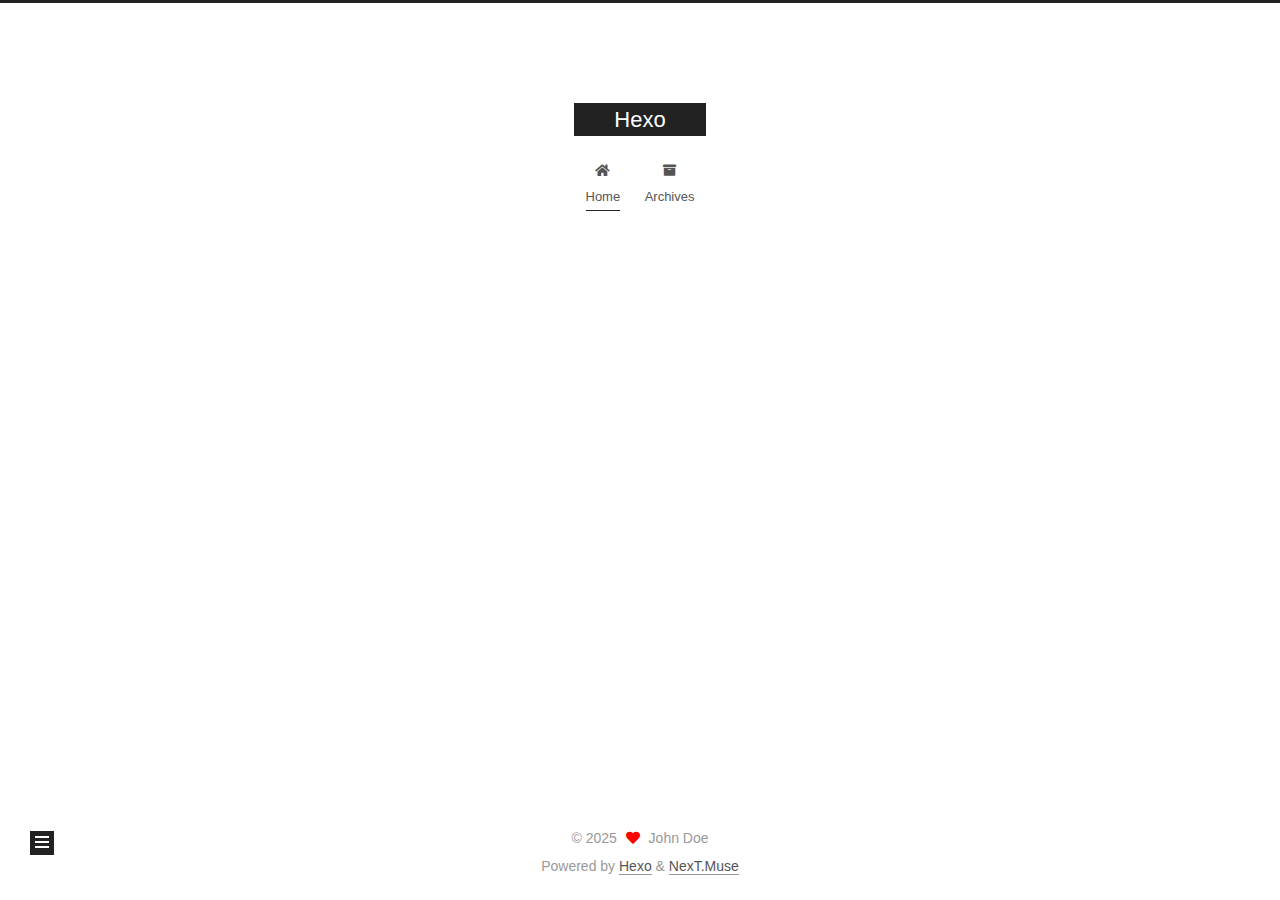
==== commit 119d365d: "Site updated: 2025-02-18 15:55:47" ====
--- a/index.html
+++ b/index.html
@@ -145,7 +145,7 @@
   
   
   <article itemscope itemtype="http://schema.org/Article" class="post-block" lang="en">
-    <link itemprop="mainEntityOfPage" href="http://example.com/2025/02/18/transducer/">
+    <link itemprop="mainEntityOfPage" href="http://example.com/2025/02/18/%E6%88%91%E7%9A%84%E7%AC%AC%E4%B8%80%E7%AF%87%E5%8D%9A%E5%AE%A2/">
 
     <span hidden itemprop="author" itemscope itemtype="http://schema.org/Person">
       <meta itemprop="image" content="/images/avatar.gif">
@@ -159,7 +159,7 @@
       <header class="post-header">
         <h2 class="post-title" itemprop="name headline">
           
-            <a href="/2025/02/18/transducer/" class="post-title-link" itemprop="url">Untitled</a>
+            <a href="/2025/02/18/%E6%88%91%E7%9A%84%E7%AC%AC%E4%B8%80%E7%AF%87%E5%8D%9A%E5%AE%A2/" class="post-title-link" itemprop="url">我的第一篇博客</a>
         </h2>
 
         <div class="post-meta">
@@ -169,7 +169,7 @@
               </span>
               <span class="post-meta-item-text">Posted on</span>
 
-              <time title="Created: 2025-02-18 15:22:02" itemprop="dateCreated datePublished" datetime="2025-02-18T15:22:02+08:00">2025-02-18</time>
+              <time title="Created: 2025-02-18 15:55:30" itemprop="dateCreated datePublished" datetime="2025-02-18T15:55:30+08:00">2025-02-18</time>
             </span>
 
           
@@ -183,172 +183,7 @@
     <div class="post-body" itemprop="articleBody">
 
       
-          <p>[TOC]</p>
-<h2 id="1-Traditional-ASR"><a href="#1-Traditional-ASR" class="headerlink" title="1. Traditional ASR"></a>1. Traditional ASR</h2><p>&emsp;&emsp;根据语音特征帧序列 $O&#x3D;{o_1,o_2,…,o_T}$, 穷举所有可能的<em>Token</em>序列$W$，获得后验概率最大的序列$W^<em>&#x3D;{w_1,w_2,…,w_n}$, 即<br>$$W^</em>&#x3D;{\arg\max}<em>{W\in \mathscr{W}} P(W|O) \tag{1.1} $$<br>&emsp;&emsp;我们常用word或sub-word来作为token，此时$W$表示子序列或者词序列，$\mathscr{W}$表示所有可能的<em>Token</em>序列。<br>&emsp;&emsp;传统的ASR算法基于bayes法则，将后验概率的求解分解成先验概率和似然概率的形式，从而将ASR系统模块化，根据bayes公式<br>$$p(W|O)&#x3D;\frac {P(O|W)P(W)}{P(O)} \tag{1.2}$$<br>而求解最优$W$与$p(O)$无关，因此有<br>$$W^*&#x3D;\mathop{\arg\max}</em>{W\in \mathscr{W}} P(O|W)P(W)  \tag{1.3}$$<br>$$p(W)&#x3D;p(w_1)p(w_2|w_1)p(w_3|w_{1:2})…p(w_n|w_{1:n-1})  \tag{1.4}$$<br>&emsp;&emsp;似然概率$P(O|W)$的模型称为声学模型，先验概率$P(W)$则由语言模型建模。</p>
-<h2 id="2-End-to-End-ASR"><a href="#2-End-to-End-ASR" class="headerlink" title="2. End-to-End ASR"></a>2. End-to-End ASR</h2><ul>
-<li>端到端ASR算法直接求解后验概率<br>$$\begin{split} W^*&amp;&#x3D;\mathop{\arg\max}<em>{W\in \mathscr{W}} P(W|O) \<br>             &amp;&#x3D;\mathop{\arg\max}</em>{W\in \mathscr{W}} p(w_1|O)\cdot p(w_2|w_1,O)\cdot \cdot \cdot \cdot p(w_n|w_{1:n-1}, O) \<br>             &amp;&#x3D;\mathop{\arg\max}<em>{W\in \mathscr{W}}\prod</em>{n&#x3D;1}^{n} p(w_n|w_{1:n-1},O) \end{split}   \tag{2.1}$$</li>
-</ul>
-<p>即：序列整体的后验概率可以通过Token的后验概率累积得到。但这里也做了简化，假设当前Token $w_n$ 只依赖于之前出现的Token $w_{1:n-1}$。</p>
-<ul>
-<li>目前End2End语音识别算法有三类:<br> <strong>Listen-Attend-Spell (LAS)<br> Connectionist Temporal Classification (CTC)<br> Transducer</strong></li>
-</ul>
-<h3 id="2-1-LAS"><a href="#2-1-LAS" class="headerlink" title="2.1 LAS"></a>2.1 LAS</h3><blockquote>
-<p>Chan, W. , et al. “Listen, Attend and Spell.” Computer Science (2015).</p>
-</blockquote>
-<div align=center><img src="src/las.png" width=80%></div>
-
-<p>Encoder 用于提取音频的高层次特征<br>$$H&#x3D;Encoder(O)  \tag{2.2}$$<br>Decoder 有两种不同的模式，自回归（AutoRegressive）模式的根据高层特征和历史输出进行解码<br>$$\begin{split} w_n &amp;&#x3D;Decoder(w_{1:n-1}, H) \&amp;&#x3D;Decoder(w_{1:n-1}, Encoder(O)) \end{split}   \tag{2.3} \$$<br>自回归解码过程如下：<br>$$\begin{split} W^*&amp;&#x3D;\mathop{\arg\max}<em>{W\in \mathscr{W}} P(W|O) \<br>                   &amp;&#x3D;\mathop{\arg\max}</em>{W\in \mathscr{W}} p(w_1|O)\cdot p(w_2|w_1,O)\cdot \cdot \cdot \cdot p(w_N|w_{1:N-1}, O) \<br>                   &amp;&#x3D;\mathop{\arg\max}<em>{W\in \mathscr{W}}\prod</em>{n&#x3D;1}^{N} p(w_n|w_{1:n-1},O) \end{split}   \tag{2.4}$$</p>
-<p>非自回归（Non-AutoRegressive）的模型需要对 Encoder 的输出做进一步处理得到初步结果，Decoder 大多只作为一个纠错或重打分模块。</p>
-<p><strong>优点</strong>：真正意义上的端到端算法</p>
-<p><strong>缺点</strong>：效果差，无法流式; 没有利用audio和speech之间的单调性</p>
-<h3 id="2-2-CTC"><a href="#2-2-CTC" class="headerlink" title="2.2 CTC"></a>2.2 CTC</h3><blockquote>
-<p>Graves, A. . “Connectionist temporal classification : labelling unsegmented sequence data with recurrent neural networks.” Proc. Int. Conf. on Machine Learning, 2006.</p>
-</blockquote>
-<p>&emsp;&emsp;引入blank token实现帧级别<strong>软对齐</strong>，并且假设每一帧之间的token相互独立。<br>&emsp;&emsp;其中$B(\cdot )$是将软对齐序列转换为最终序列的操作，包含去除相邻重复 Token 和去除 blank，$B^{-1}(W)$是序列 $W$的所有可能的对齐序列，$\pi$是其中一个序列。举例说明$T&#x3D;8$<br>$$\begin{split} &amp;B(\pi^{1})&#x3D;B(ap-pl-ee)&#x3D;apple\<br>                &amp;B(\pi^{2})&#x3D;B(aa-p-ple)&#x3D;apple\<br>                &amp;B(\pi^{3})&#x3D;B(ap-ple–)&#x3D;apple\<br>                &amp;B(\pi^{4})&#x3D;B(aap–ple)&#x3D;apple\end{split}   $$</p>
-<div align="middle"><img src="src/apple.png" style="max-width:100%"></div>
-<div align="middle"><img src="src/apple_ctc.png" style="max-width:60%"></div>
-
-<p>$$\begin{split}  P(W|O) &#x3D; \sum_{\pi \in B^{-1}(W)}{p(\pi_1|O)p(\pi_2|O)…p(\pi_T|O)} \end{split}  \tag{2.5}$$</p>
-<blockquote>
-<p>复杂度高，$|V|^T$<br>能否用viterbi算法可以生成最可能的路径，然后使用交叉熵？不行，viterbi算法在没有探索的情况下，过早地提交路径或初始对齐，结果次优。</p>
-</blockquote>
-<p>训练：</p>
-<blockquote>
-<p><a target="_blank" rel="noopener" href="https://docs.google.com/presentation/d/12gYcPft9_4cxk2AD6Z6ZlJNa3wvZCW1ms31nhq51vMk/pub?start=false&loop=false&delayms=3000&slide=id.g24e9f0de4f_0_332">ctc loss 推导</a><br><a href="ctc.py">ctc.py</a></p>
-</blockquote>
-<p>解码：<br>上述是针对某一个已知序列$W$的后验概率，但是在解码的时候，$W$是待求解的未知量，求解的方法是先求最大概率的对齐序列$\pi^<em>$，再转换得到$W^</em>&#x3D;B(\pi^<em>)$。<br>$$\begin{split} \pi^</em>&amp;&#x3D;\mathop{\arg\max}<em>{\pi\in B^{-1}(\mathscr{W})} P(\pi|O) \ &amp;&#x3D; \mathop{\arg\max}</em>{\pi\in B^{-1}(\mathscr{W})} {p(\pi_1|O)p(\pi_2|O)…p(\pi_T|O)} \end{split}   \tag{2.6}$$</p>
-<p><strong>优点</strong>：训练简单，支持流式</p>
-<p><strong>缺点</strong>：收敛慢，输出长度必须小于输入音频的帧长度，输出之间相互独立</p>
-<h3 id="2-3-Transducer"><a href="#2-3-Transducer" class="headerlink" title="2.3 Transducer"></a>2.3 Transducer</h3><blockquote>
-<p>Graves, A. . “Sequence Transduction with Recurrent Neural Networks.” Computer Science 58.3(2012):235-242.<br><a href="transducer.py">transducer.py</a><br>Transducer，Encoder为RNN称为RNN-T，Encoder为Transformer称为Transformer-Transducer(T-T)</p>
-</blockquote>
-<div align="middle"><img src="src/transducer.png" style="max-width:50%"></div>
-
-<p>&emsp;&emsp;Transducer 引入了语言模型和一个 JointNet 用于融合声学和语言得分</p>
-<p>$$\begin{split}  &amp;f_t &#x3D; Encoder(o_{1:t}) \<br>                 &amp;g_u &#x3D; Predictor(w_{1:u-1}) \ \end{split}   \tag{2.7}$$<br>&emsp;&emsp;式中的$t$是解码过程中动态确定的，因为 Transducer 设计的解码算法中，一帧输入是可以对应多个输出的。式中每一个 Token 的后验概率计算过程为：先由 Encoder（声学模型）、PredictorNet（语言模型）独立计算得到声学特征和语言特征：<br>最后由 JointNet 融合两者得到最终结果<br>$$p(w_n|w_{1:n-1}, o_{1:t}) &#x3D; JointNet(f_t, g_n)  \tag{2.8}$$</p>
-<p>&emsp;&emsp;其解码过程的计算可以写作下式<br>$$\begin{split}  \pi^*&amp;&#x3D;\mathop{\arg\max}<em>{\pi\in B^{-1}(\mathscr{W})} P(\pi|O) \<br>                    &amp;&#x3D;\mathop{\arg\max}</em>{\pi\in B^{-1}(\mathscr{W})} p(\pi_1|o_1)\cdot p(\pi_2|\pi_1,o_{1:2})\cdot \cdot \cdot \cdot p(\pi_N|\pi_{1:N-1}, o_{1:T}) \<br>                    &amp;&#x3D;\mathop{\arg\max}<em>{\pi\in B^{-1}(\mathscr{W})}\prod</em>{n&#x3D;1}^{N} p(\pi_n|\pi_{1:n-1},o_{1:t}) \end{split}   \tag{2.9}$$</p>
-<p>Transducer 通过 PreditorNet 和 JointNet 引入了 Token 之间的相关性，可以看到，Transducer 的优化目标和 ASR 最初的目标是很接近的，这也是它优于 CTC-based Models 的内在原因。</p>
-<p><strong>优点</strong>：效果较好，支持流式，收敛快</p>
-<p><strong>缺点</strong>：难以训练，需要大量存储资源</p>
-<h4 id="2-3-1-transducer-forward-backward"><a href="#2-3-1-transducer-forward-backward" class="headerlink" title="2.3.1 transducer forward-backward"></a>2.3.1 transducer forward-backward</h4><div align=center><img src="src/transducer2.png" width=100%></div>
-
-
-<p>定义：<br>$$y(t,u)&#x3D;h(y_{u+1}|t,u) \tag{3.1}$$<br>$$\varnothing(t,u)&#x3D;h(\varnothing|t,u) \tag{3.2}$$</p>
-<ul>
-<li><strong>Forward:</strong><br>当$1\leq t\leq T, 0\leq u \leq U$<br>$$\begin{split} \alpha(t,u) &#x3D; \alpha(t-1,u)\varnothing(t-1,u) + \alpha(t,u-1)y(t,u-1) \end{split} \tag{3.3}$$<br>初始化$\alpha(1,0)&#x3D;1$,所有输出序列概率和为<br>$$Pr(y|x)&#x3D;\alpha(T,U)\varnothing(T,U)$$</li>
-<li><strong>backward:</strong><br>$$\begin{split} \beta(t,u) &#x3D;\beta(t+1,u)\varnothing(t,u) + \alpha(t,u+1)y(t,u) \end{split} \tag{3.3}$$<br>初始化$\beta(T,U)&#x3D;\varnothing(T,U)$</li>
-</ul>
-<h4 id="2-3-2-greedy-decode"><a href="#2-3-2-greedy-decode" class="headerlink" title="2.3.2 greedy decode"></a>2.3.2 greedy decode</h4><ul>
-<li>1)开始设置：$t&#x3D;1, u&#x3D;0, y&#x3D;[]$</li>
-<li>2)用$o$计算$f_t$，用$y$计算$g_u$</li>
-<li>3)计算$h(t,u)$</li>
-<li>4)如果$h(t,u)$ 最大值是$\varnothing, t&#x3D;t+1$ 什么也不输出，继续解码</li>
-<li>&emsp;如果$h(t,u)$ 最大值是一个非$\varnothing$值$A$，$u&#x3D;u+1, y&#x3D;[A]$</li>
-<li>5）t&#x3D;T+1, 技术解码，否则回到步骤2</li>
-</ul>
-<div align="middle"><img src="src/greedy-search.png" style="max-width:80%"></div>
-
-<p>other decoder methed</p>
-<ul>
-<li>Search algorithms:<ul>
-<li>Greedy search constrained to one emission by timestep.</li>
-<li>Default beam search algorithm <a target="_blank" rel="noopener" href="https://arxiv.org/abs/1211.3711">[Graves, 2012]</a> without prefix search.</li>
-<li>Alignment-Length Synchronous decoding <a target="_blank" rel="noopener" href="https://ieeexplore.ieee.org/abstract/document/9053040">[Saon et al., 2020]</a>.</li>
-<li>Time Synchronous Decoding <a target="_blank" rel="noopener" href="https://ieeexplore.ieee.org/abstract/document/9053040">[Saon et al., 2020]</a>.</li>
-<li>N-step Constrained beam search modified from <a target="_blank" rel="noopener" href="https://arxiv.org/abs/2002.03577">[Kim et al., 2020]</a>.</li>
-<li>modified Adaptive Expansion Search based on <a target="_blank" rel="noopener" href="https://ieeexplore.ieee.org/abstract/document/9250505">[Kim et al., 2021]</a> and NSC.</li>
-</ul>
-</li>
-</ul>
-<h4 id="2-3-3-对齐"><a href="#2-3-3-对齐" class="headerlink" title="2.3.3 对齐"></a>2.3.3 对齐</h4><p>给定(O,W), Transducer定义了一系列可能的单调对齐， 例如，当T&#x3D;4, 输出序列是（“CAT”）长度U&#x3D;3</p>
-<div align="middle"><img src="src/transducer-graph.png" style="max-width:60%"></div>
-
-<p>其中一种对齐路径$z &#x3D; \varnothing,C,A,\varnothing,T,\varnothing,\varnothing$</p>
-<div align="middle"><img src="src/cat-align-1.png" style="max-width:60%"></div>
-
-<p>另一种对齐路径$z &#x3D; C,\varnothing,A,\varnothing,T,\varnothing,\varnothing$</p>
-<div align="middle"><img src="src/cat-align-2.png" style="max-width:60%"></div>
-
-<h4 id="2-3-4-FastEmit"><a href="#2-3-4-FastEmit" class="headerlink" title="2.3.4 FastEmit"></a>2.3.4 FastEmit</h4><p>因为RNN-T倾向于延迟输出其预测结果，直到通过获得更多未来帧进而产生更高的confidence之后才输出</p>
-<blockquote>
-<p>FastEmit: Low-Latency Streaming ASR with Sequence-Level Emission Regularization. <a target="_blank" rel="noopener" href="https://arxiv.org/abs/2010.11148">[Yu et al., 2021]</a>.</p>
-</blockquote>
-<div align="middle"><img src="src/fastemit.png" style="max-width:100%"></div>
-<div align="middle"><img src="src/fastemit1.png" style="max-width:60%"></div>
-<div align="middle"><img src="src/fastemit2.png" style="max-width:60%"></div>
-
-<h4 id="2-3-5-内存使用"><a href="#2-3-5-内存使用" class="headerlink" title="2.3.5 内存使用"></a>2.3.5 内存使用</h4><p>&emsp;&emsp;Transducer 是理论上更优的算法，但是普及度较低，主要就是因为训练资源消耗严重，例如$T&#x3D;1000,U&#x3D;100,C&#x3D;1000$个建模单元，$batch&#x3D;32$ 则$h(t,u)$ 的大小为$B×T×U×C&#x3D;3,200,000,000$， float存储的话就是12.8GB，<br>所以训练通常需要大显卡的GPU，或者减小Batch，或者降采样T等措施，k2_ pruned_transducer 也是一种选择</p>
-
-      
-    </div>
-
-    
-    
-    
-      <footer class="post-footer">
-        <div class="post-eof"></div>
-      </footer>
-  </article>
-  
-  
-  
-
-      
-  
-  
-  <article itemscope itemtype="http://schema.org/Article" class="post-block" lang="en">
-    <link itemprop="mainEntityOfPage" href="http://example.com/2025/02/18/hello-world/">
-
-    <span hidden itemprop="author" itemscope itemtype="http://schema.org/Person">
-      <meta itemprop="image" content="/images/avatar.gif">
-      <meta itemprop="name" content="John Doe">
-      <meta itemprop="description" content="">
-    </span>
-
-    <span hidden itemprop="publisher" itemscope itemtype="http://schema.org/Organization">
-      <meta itemprop="name" content="Hexo">
-    </span>
-      <header class="post-header">
-        <h2 class="post-title" itemprop="name headline">
-          
-            <a href="/2025/02/18/hello-world/" class="post-title-link" itemprop="url">Hello World</a>
-        </h2>
-
-        <div class="post-meta">
-            <span class="post-meta-item">
-              <span class="post-meta-item-icon">
-                <i class="far fa-calendar"></i>
-              </span>
-              <span class="post-meta-item-text">Posted on</span>
-
-              <time title="Created: 2025-02-18 14:53:35" itemprop="dateCreated datePublished" datetime="2025-02-18T14:53:35+08:00">2025-02-18</time>
-            </span>
-
-          
-
-        </div>
-      </header>
-
-    
-    
-    
-    <div class="post-body" itemprop="articleBody">
-
-      
-          <p>Welcome to <a target="_blank" rel="noopener" href="https://hexo.io/">Hexo</a>! This is your very first post. Check <a target="_blank" rel="noopener" href="https://hexo.io/docs/">documentation</a> for more info. If you get any problems when using Hexo, you can find the answer in <a target="_blank" rel="noopener" href="https://hexo.io/docs/troubleshooting.html">troubleshooting</a> or you can ask me on <a target="_blank" rel="noopener" href="https://github.com/hexojs/hexo/issues">GitHub</a>.</p>
-<h2 id="Quick-Start"><a href="#Quick-Start" class="headerlink" title="Quick Start"></a>Quick Start</h2><h3 id="Create-a-new-post"><a href="#Create-a-new-post" class="headerlink" title="Create a new post"></a>Create a new post</h3><figure class="highlight bash"><table><tr><td class="gutter"><pre><span class="line">1</span><br></pre></td><td class="code"><pre><span class="line">$ hexo new <span class="string">&quot;My New Post&quot;</span></span><br></pre></td></tr></table></figure>
-
-<p>More info: <a target="_blank" rel="noopener" href="https://hexo.io/docs/writing.html">Writing</a></p>
-<h3 id="Run-server"><a href="#Run-server" class="headerlink" title="Run server"></a>Run server</h3><figure class="highlight bash"><table><tr><td class="gutter"><pre><span class="line">1</span><br></pre></td><td class="code"><pre><span class="line">$ hexo server</span><br></pre></td></tr></table></figure>
-
-<p>More info: <a target="_blank" rel="noopener" href="https://hexo.io/docs/server.html">Server</a></p>
-<h3 id="Generate-static-files"><a href="#Generate-static-files" class="headerlink" title="Generate static files"></a>Generate static files</h3><figure class="highlight bash"><table><tr><td class="gutter"><pre><span class="line">1</span><br></pre></td><td class="code"><pre><span class="line">$ hexo generate</span><br></pre></td></tr></table></figure>
-
-<p>More info: <a target="_blank" rel="noopener" href="https://hexo.io/docs/generating.html">Generating</a></p>
-<h3 id="Deploy-to-remote-sites"><a href="#Deploy-to-remote-sites" class="headerlink" title="Deploy to remote sites"></a>Deploy to remote sites</h3><figure class="highlight bash"><table><tr><td class="gutter"><pre><span class="line">1</span><br></pre></td><td class="code"><pre><span class="line">$ hexo deploy</span><br></pre></td></tr></table></figure>
-
-<p>More info: <a target="_blank" rel="noopener" href="https://hexo.io/docs/one-command-deployment.html">Deployment</a></p>
-
+          
       
     </div>
 
@@ -429,7 +264,7 @@
       <div class="site-state-item site-state-posts">
           <a href="/archives/">
         
-          <span class="site-state-item-count">2</span>
+          <span class="site-state-item-count">1</span>
           <span class="site-state-item-name">posts</span>
         </a>
       </div>
--- a/css/main.css
+++ b/css/main.css
@@ -1168,7 +1168,7 @@
 }
 .links-of-author a::before,
 .links-of-author span.exturl::before {
-  background: #ff792a;
+  background: #ff2eff;
   border-radius: 50%;
   content: ' ';
   display: inline-block;
